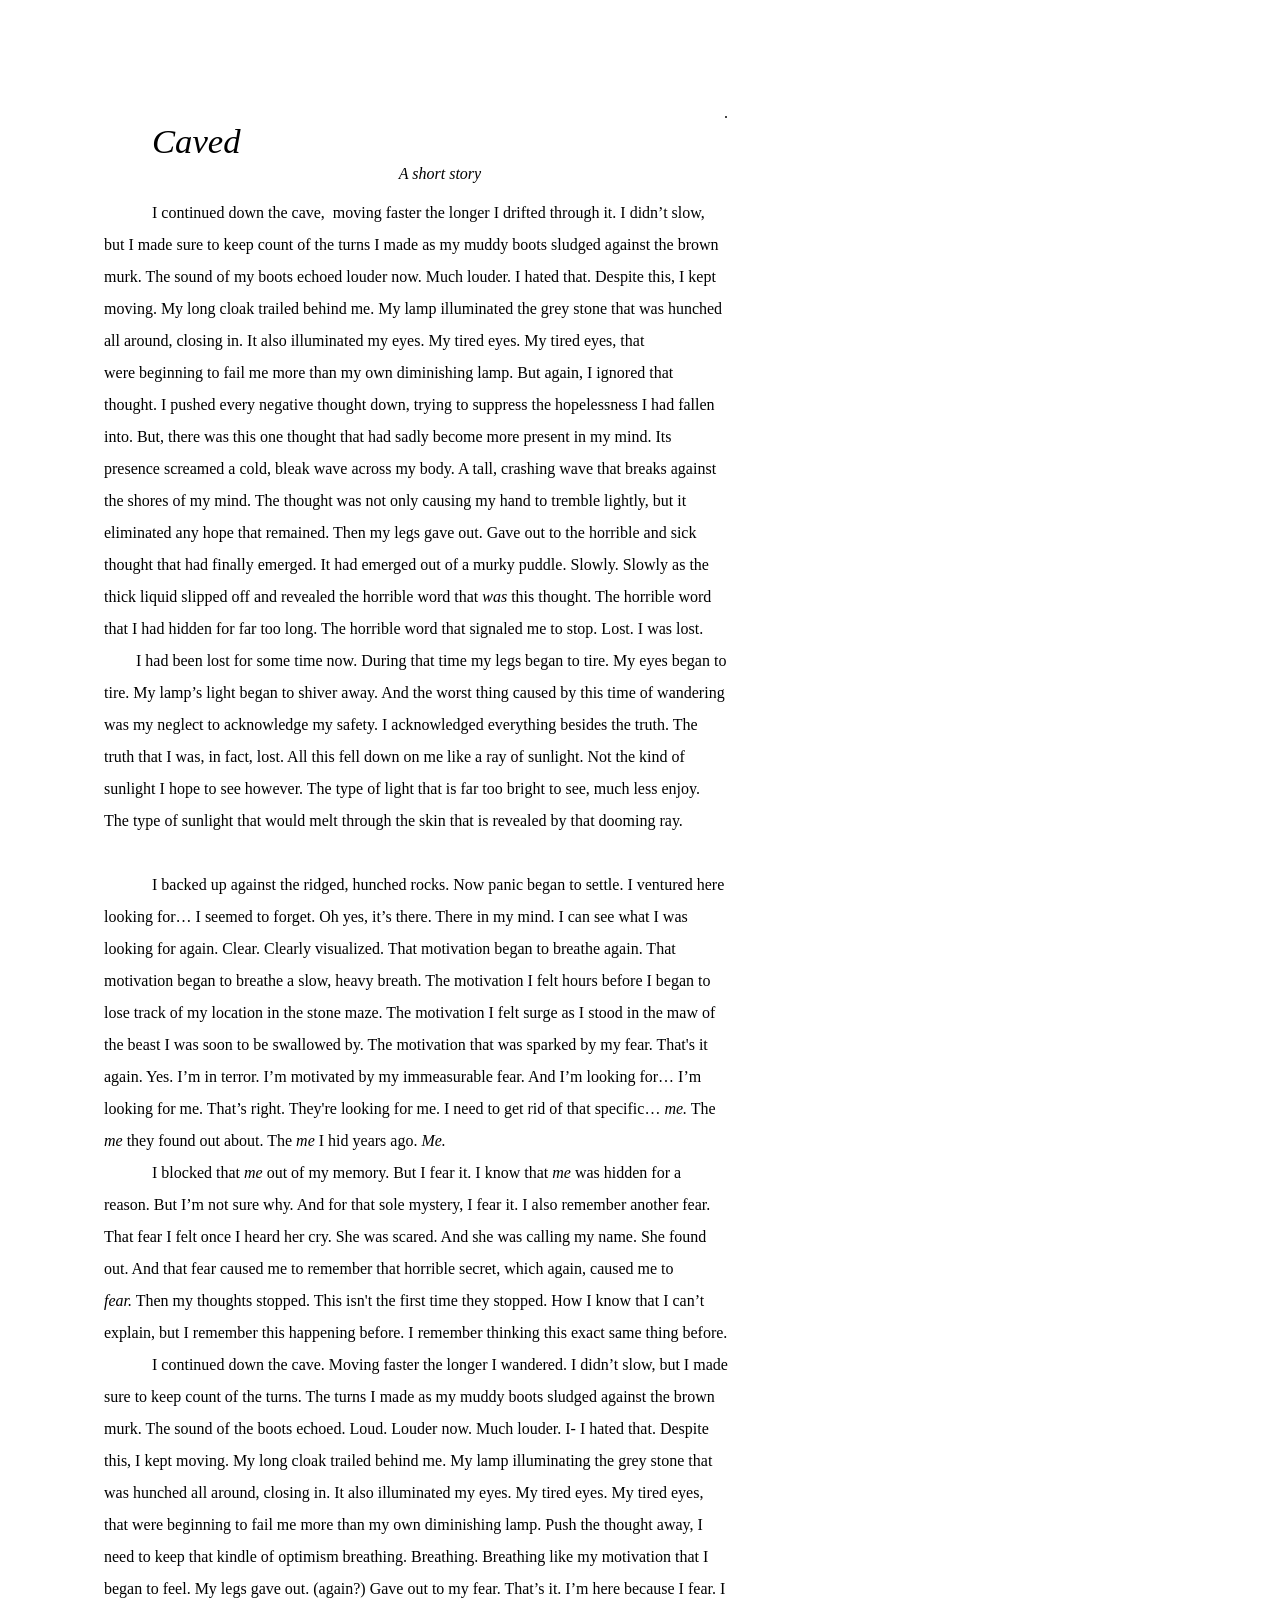
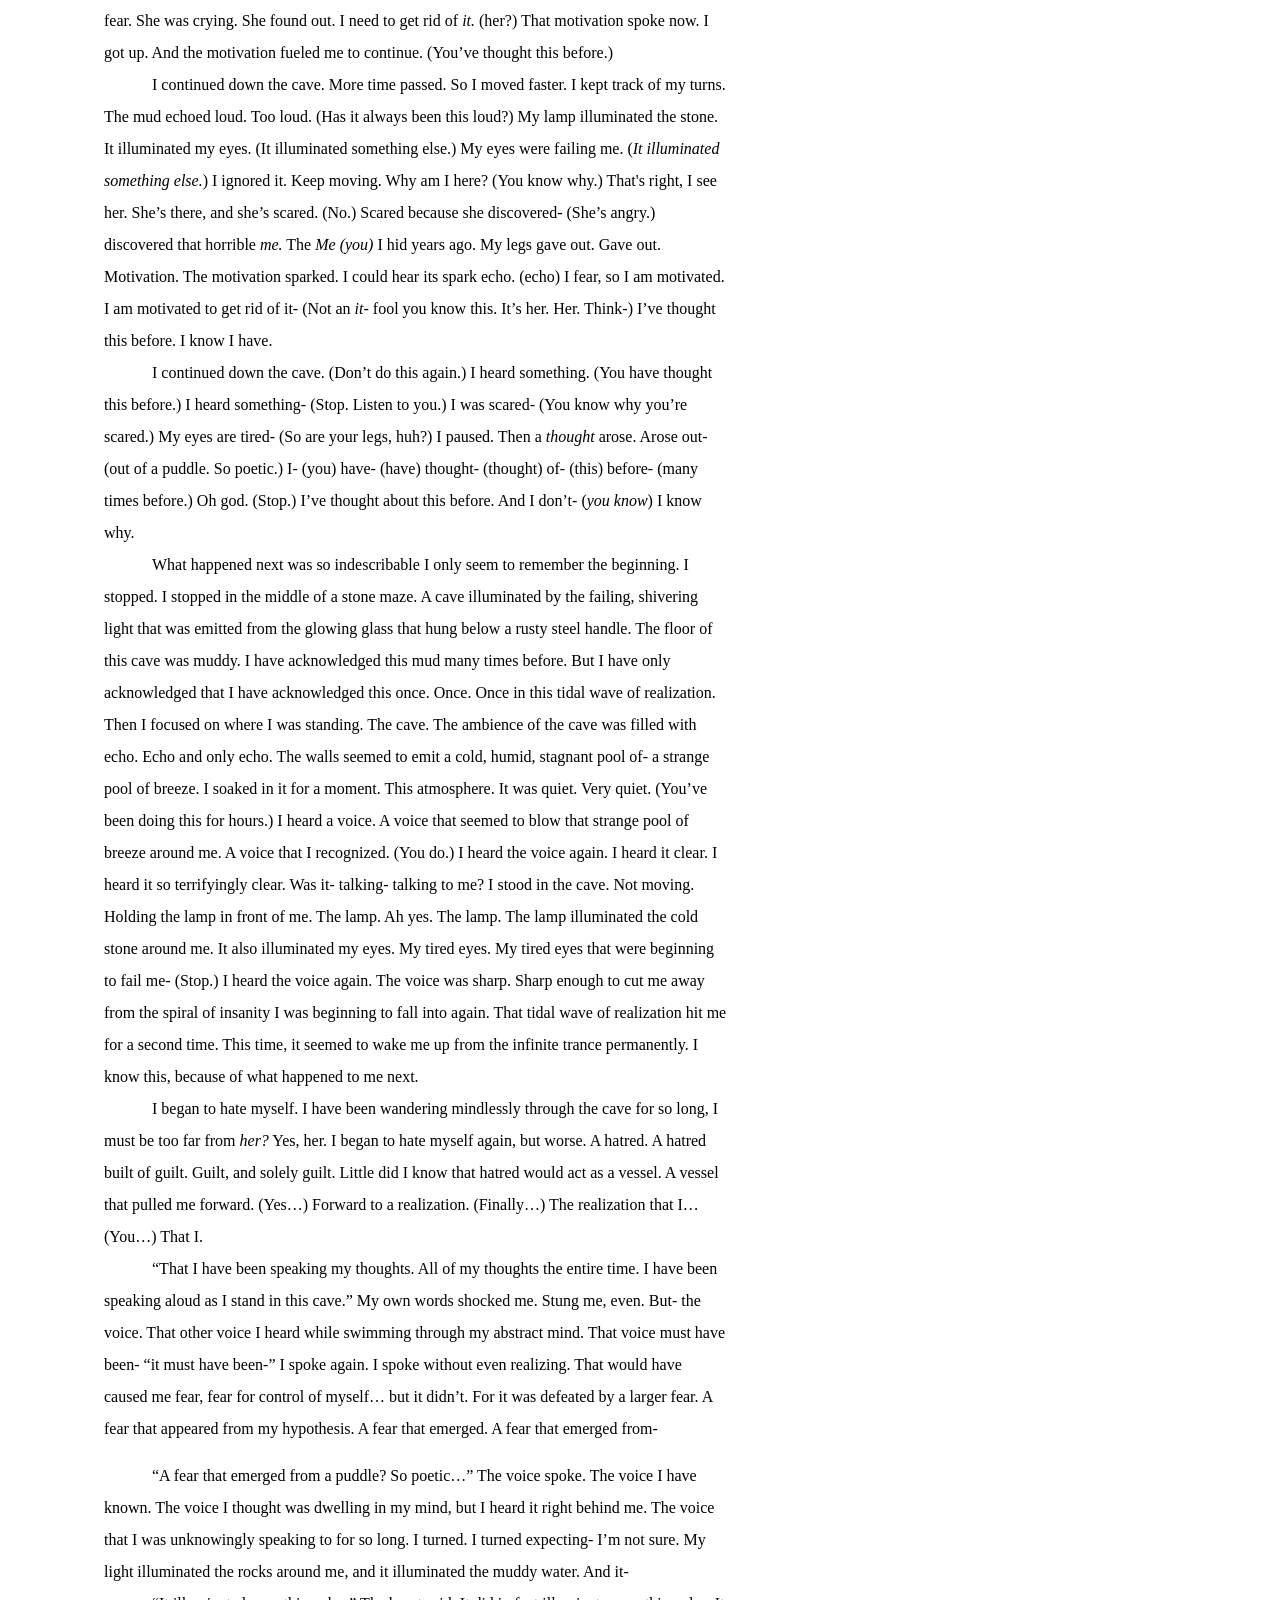
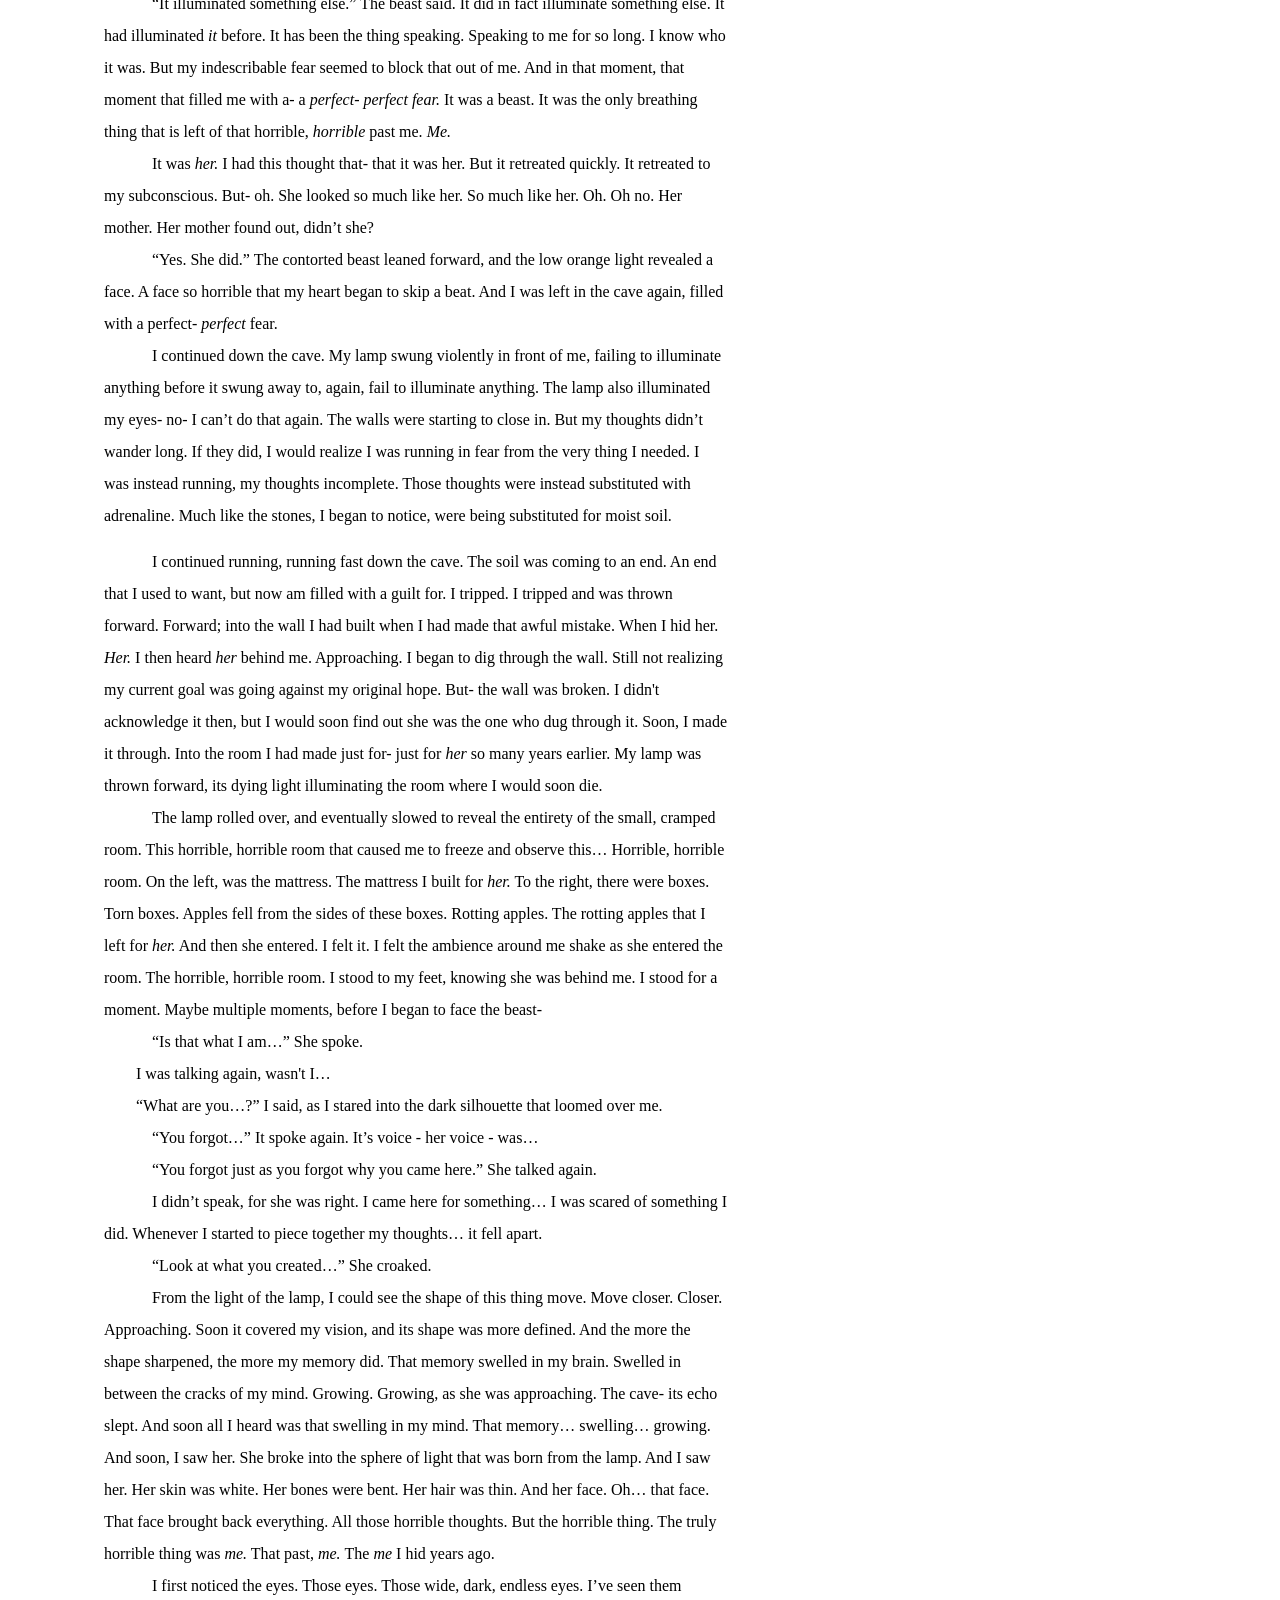
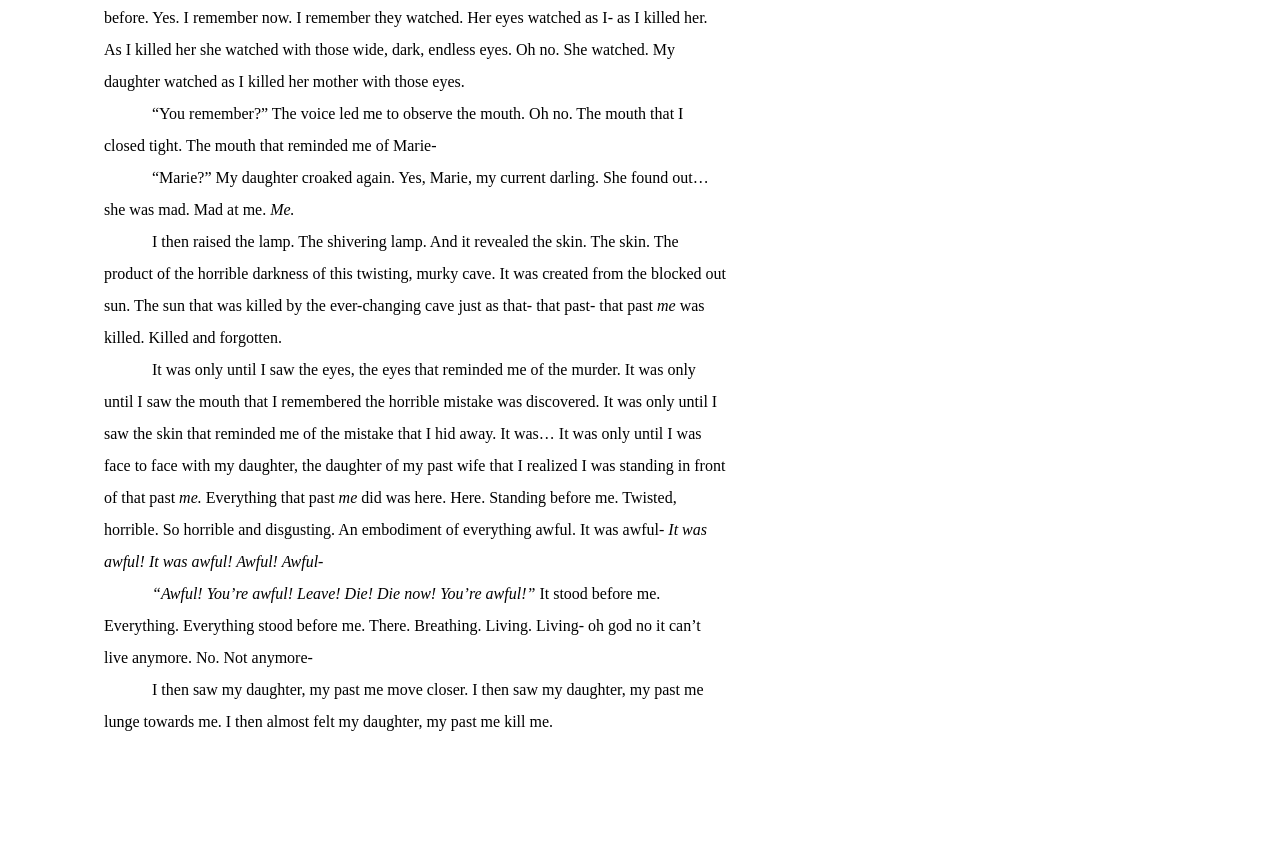
==== CavedPhilipMillheisler.html @ a1446954 "Add files via upload" ====
<html><head><meta content="text/html; charset=UTF-8" http-equiv="content-type"><style type="text/css">ol{margin:0;padding:0}table td,table th{padding:0}.c7{padding-top:0pt;text-indent:36pt;padding-bottom:3pt;line-height:1.0;page-break-after:avoid;orphans:2;widows:2;text-align:center}.c10{padding-top:0pt;text-indent:36pt;padding-bottom:0pt;line-height:1.0;orphans:2;widows:2;text-align:center}.c1{color:#000000;font-weight:400;text-decoration:none;vertical-align:baseline;font-size:12pt;font-family:"Times New Roman";font-style:normal}.c0{padding-top:0pt;text-indent:36pt;padding-bottom:0pt;line-height:2.0;orphans:2;widows:2;text-align:left}.c9{padding-top:0pt;padding-bottom:0pt;line-height:1.15;orphans:2;widows:2;text-align:right}.c3{padding-top:0pt;padding-bottom:0pt;line-height:2.0;orphans:2;widows:2;text-align:left}.c2{font-size:12pt;font-family:"Times New Roman";font-style:italic;font-weight:400}.c12{font-weight:400;font-size:26pt;font-family:"Times New Roman";font-style:italic}.c11{font-weight:400;font-size:11pt;font-family:"Arial";font-style:normal}.c5{color:#000000;text-decoration:none;vertical-align:baseline}.c4{font-size:12pt;font-weight:400;font-family:"Times New Roman"}.c8{background-color:#ffffff;max-width:468pt;padding:72pt 72pt 72pt 72pt}.c6{height:11pt}.title{padding-top:0pt;color:#000000;font-size:26pt;padding-bottom:3pt;font-family:"Arial";line-height:1.15;page-break-after:avoid;orphans:2;widows:2;text-align:left}.subtitle{padding-top:0pt;color:#666666;font-size:15pt;padding-bottom:16pt;font-family:"Arial";line-height:1.15;page-break-after:avoid;orphans:2;widows:2;text-align:left}li{color:#000000;font-size:11pt;font-family:"Arial"}p{margin:0;color:#000000;font-size:11pt;font-family:"Arial"}h1{padding-top:20pt;color:#000000;font-size:20pt;padding-bottom:6pt;font-family:"Arial";line-height:1.15;page-break-after:avoid;orphans:2;widows:2;text-align:left}h2{padding-top:18pt;color:#000000;font-size:16pt;padding-bottom:6pt;font-family:"Arial";line-height:1.15;page-break-after:avoid;orphans:2;widows:2;text-align:left}h3{padding-top:16pt;color:#434343;font-size:14pt;padding-bottom:4pt;font-family:"Arial";line-height:1.15;page-break-after:avoid;orphans:2;widows:2;text-align:left}h4{padding-top:14pt;color:#666666;font-size:12pt;padding-bottom:4pt;font-family:"Arial";line-height:1.15;page-break-after:avoid;orphans:2;widows:2;text-align:left}h5{padding-top:12pt;color:#666666;font-size:11pt;padding-bottom:4pt;font-family:"Arial";line-height:1.15;page-break-after:avoid;orphans:2;widows:2;text-align:left}h6{padding-top:12pt;color:#666666;font-size:11pt;padding-bottom:4pt;font-family:"Arial";line-height:1.15;page-break-after:avoid;font-style:italic;orphans:2;widows:2;text-align:left}</style></head><body class="c8 doc-content"><div><p class="c9"><span class="c1">.</span></p></div><p class="c7 title" id="h.mkbacl2nw9yg"><span class="c5 c12">Caved</span></p><p class="c10"><span class="c2 c5">A short story</span></p><p class="c0 c6"><span class="c1"></span></p><p class="c0"><span class="c4">I continued down the cave, &nbsp;moving faster the longer I drifted through it. I didn&rsquo;t slow, but I made sure to keep count of the turns I made as my muddy boots sludged against the brown murk. The sound of my boots echoed louder now. Much louder. I hated that. Despite this, I kept moving. My long cloak trailed behind me. My lamp illuminated the grey stone that was hunched all around, closing in. It also illuminated my eyes. My tired eyes. My tired </span><span class="c4">eyes, that were</span><span class="c4">&nbsp;beginning to fail me more than my own diminishing lamp. But again, I ignored that thought. I pushed every negative thought down, trying to suppress the hopelessness I had fallen into. But, there was this one thought that had sadly become more present in my mind. Its presence screamed a cold, bleak wave across my body. A tall, crashing wave that breaks against the shores of my mind. The thought was not only causing my hand to tremble lightly, but it eliminated any hope that remained. Then my legs gave out. Gave </span><span class="c4">out to the</span><span class="c4">&nbsp;horrible and sick thought that had finally emerged. It had emerged out of a murky puddle. Slowly. Slowly as the thick liquid slipped off and revealed the horrible word that </span><span class="c2">was</span><span class="c1">&nbsp;this thought. The horrible word that I had hidden for far too long. The horrible word that signaled me to stop. Lost. I was lost.</span></p><p class="c3"><span class="c1">&nbsp;&nbsp;&nbsp;&nbsp;&nbsp;&nbsp;&nbsp;&nbsp;I had been lost for some time now. During that time my legs began to tire. My eyes began to tire. My lamp&rsquo;s light began to shiver away. And the worst thing caused by this time of wandering was my neglect to acknowledge my safety. I acknowledged everything besides the truth. The truth that I was, in fact, lost. All this fell down on me like a ray of sunlight. Not the kind of sunlight I hope to see however. The type of light that is far too bright to see, much less enjoy. The type of sunlight that would melt through the skin that is revealed by that dooming ray.</span></p><p class="c3"><span class="c1">&nbsp;&nbsp;&nbsp;&nbsp;&nbsp;&nbsp;&nbsp;&nbsp;</span></p><p class="c0"><span class="c4">I backed up against the ridged, hunched rocks. Now panic began to settle. I ventured here looking for&hellip; I seemed to forget. Oh yes, it&rsquo;s there. There in my mind. I can see what I was looking for again. Clear. Clearly visualized. That motivation began to breathe again. That motivation began to breathe a slow, heavy breath. The motivation I felt hours before I began to lose track of my location in the stone maze. The motivation I felt surge as I stood in the maw of the beast I was soon to be swallowed by. The motivation that was sparked by my fear. That&#39;s it again. Yes. I&rsquo;m in terror. I&rsquo;m motivated by my immeasurable fear. And I&rsquo;m looking for&hellip; I&rsquo;m looking for me. That&rsquo;s right. They&#39;re looking for me. I need to get rid of that specific&hellip; </span><span class="c2">me.</span><span class="c4">&nbsp;The </span><span class="c2">me</span><span class="c4">&nbsp;they found out about. The </span><span class="c2">me</span><span class="c4">&nbsp;I hid years ago. </span><span class="c2">Me.</span></p><p class="c0"><span class="c4">I blocked </span><span class="c4">that </span><span class="c2">me </span><span class="c4">out</span><span class="c4">&nbsp;of my memory. But I fear it. I know that</span><span class="c4">&nbsp;</span><span class="c2">me </span><span class="c4">was</span><span class="c4">&nbsp;hidden for a reason. But I&rsquo;m not sure why. And for that sole mystery, I fear it. I also remember another fear. That fear I felt once I heard her cry. She was scared. And she was calling my name. She found out. And that fear caused me to remember that horrible secret, which again, caused me to </span><span class="c2">fear.</span><span class="c1">&nbsp;Then my thoughts stopped. This isn&#39;t the first time they stopped. How I know that I can&rsquo;t explain, but I remember this happening before. I remember thinking this exact same thing before.</span></p><p class="c0"><span class="c4">I continued down the cave. Moving faster the longer I wandered. I didn&rsquo;t slow, but I made sure to keep count of the turns. The turns I made as my muddy boots sludged against the brown murk. The sound of the boots echoed. Loud. Louder now. Much louder. I- I hated that. Despite this, I kept moving. My long cloak trailed behind me. My lamp illuminating the grey stone that was hunched all around, closing in. It also illuminated my eyes. My tired eyes. My tired eyes, that were beginning to fail me more than my own diminishing lamp. Push the thought away, I need to keep that kindle of optimism breathing. Breathing. Breathing like my motivation that I began to feel. My legs gave out. (again?) Gave </span><span class="c4">out to my</span><span class="c4">&nbsp;fear. That&rsquo;s it. I&rsquo;m here because I fear. I fear. She was crying. She found out. I need to get rid of </span><span class="c2">it.</span><span class="c1">&nbsp;(her?) That motivation spoke now. I got up. And the motivation fueled me to continue. (You&rsquo;ve thought this before.)</span></p><p class="c0"><span class="c4">I continued down the cave. More time passed. So I moved faster. I kept track of my turns. The mud echoed loud. Too loud. (Has it always been this loud?) My lamp illuminated the stone. It illuminated my eyes. (It illuminated something else.) My eyes were failing me. (</span><span class="c2">It illuminated something else.</span><span class="c4">) I ignored it. Keep moving. Why am I here? (You know why.) That&#39;s right, I see her. She&rsquo;s there, and she&rsquo;s scared. (No.) Scared because she discovered- (She&rsquo;s angry.) discovered that horrible </span><span class="c2">me.</span><span class="c4">&nbsp;The </span><span class="c2">Me (you)</span><span class="c4">&nbsp;I hid years ago. My legs gave out. Gave out. Motivation. The motivation sparked. I could hear its spark echo. (echo) I fear, so I am motivated. I am motivated to get rid of it- (Not an </span><span class="c2">it</span><span class="c1">- fool you know this. It&rsquo;s her. Her. Think-) I&rsquo;ve thought this before. I know I have.</span></p><p class="c0"><span class="c4">I continued down the cave. (Don&rsquo;t do this again.) I heard something. (You have thought this before.) I heard something- (Stop. Listen to you.) I was scared- (You know why you&rsquo;re scared.) My eyes are tired- (So are your legs, huh?) I paused. Then a </span><span class="c2">thought</span><span class="c4">&nbsp;arose. Arose out- (out of a puddle. So poetic.) I- (you) have- (have) thought- (thought) of- (this) before- (many times before.) Oh god. (Stop.) I&rsquo;ve thought about this before. And I don&rsquo;t- (</span><span class="c2">you know</span><span class="c1">) I know why.</span></p><p class="c0"><span class="c1">What happened next was so indescribable I only seem to remember the beginning. I stopped. I stopped in the middle of a stone maze. A cave illuminated by the failing, shivering light that was emitted from the glowing glass that hung below a rusty steel handle. The floor of this cave was muddy. I have acknowledged this mud many times before. But I have only acknowledged that I have acknowledged this once. Once. Once in this tidal wave of realization. Then I focused on where I was standing. The cave. The ambience of the cave was filled with echo. Echo and only echo. The walls seemed to emit a cold, humid, stagnant pool of- a strange pool of breeze. I soaked in it for a moment. This atmosphere. It was quiet. Very quiet. (You&rsquo;ve been doing this for hours.) I heard a voice. A voice that seemed to blow that strange pool of breeze around me. A voice that I recognized. (You do.) I heard the voice again. I heard it clear. I heard it so terrifyingly clear. Was it- talking- talking to me? I stood in the cave. Not moving. Holding the lamp in front of me. The lamp. Ah yes. The lamp. The lamp illuminated the cold stone around me. It also illuminated my eyes. My tired eyes. My tired eyes that were beginning to fail me- (Stop.) I heard the voice again. The voice was sharp. Sharp enough to cut me away from the spiral of insanity I was beginning to fall into again. That tidal wave of realization hit me for a second time. This time, it seemed to wake me up from the infinite trance permanently. I know this, because of what happened to me next.</span></p><p class="c0"><span class="c4">I began to hate myself. I have been wandering mindlessly through the cave for so long, I must be too far from </span><span class="c2">her?</span><span class="c1">&nbsp;Yes, her. I began to hate myself again, but worse. A hatred. A hatred built of guilt. Guilt, and solely guilt. Little did I know that hatred would act as a vessel. A vessel that pulled me forward. (Yes&hellip;) Forward to a realization. (Finally&hellip;) The realization that I&hellip; (You&hellip;) That I.</span></p><p class="c0"><span class="c1">&ldquo;That I have been speaking my thoughts. All of my thoughts the entire time. I have been speaking aloud as I stand in this cave.&rdquo; My own words shocked me. Stung me, even. But- the voice. That other voice I heard while swimming through my abstract mind. That voice must have been- &ldquo;it must have been-&rdquo; I spoke again. I spoke without even realizing. That would have caused me fear, fear for control of myself&hellip; but it didn&rsquo;t. For it was defeated by a larger fear. A fear that appeared from my hypothesis. A fear that emerged. A fear that emerged from-</span></p><p class="c0 c6"><span class="c1"></span></p><p class="c0"><span class="c1">&ldquo;A fear that emerged from a puddle? So poetic&hellip;&rdquo; The voice spoke. The voice I have known. The voice I thought was dwelling in my mind, but I heard it right behind me. The voice that I was unknowingly speaking to for so long. I turned. I turned expecting- I&rsquo;m not sure. My light illuminated the rocks around me, and it illuminated the muddy water. And it-</span></p><p class="c0"><span class="c4">&ldquo;It illuminated something else.&rdquo; The beast said. It did in fact illuminate something else. It had illuminated </span><span class="c2">it</span><span class="c4">&nbsp;before. It has been the thing speaking. Speaking to me for so long. I know who it was. But my indescribable fear seemed to block that out of me. And in that moment, that moment that filled me with a- a </span><span class="c2">perfect-</span><span class="c4">&nbsp;</span><span class="c2">perfect fear.</span><span class="c4">&nbsp;It was a beast. It was the only breathing thing that is left of that horrible, </span><span class="c2">horrible</span><span class="c4">&nbsp;past me. </span><span class="c2">Me.</span><span class="c1">&nbsp;</span></p><p class="c0"><span class="c4">It was </span><span class="c2">her.</span><span class="c1">&nbsp;I had this thought that- that it was her. But it retreated quickly. It retreated to my subconscious. But- oh. She looked so much like her. So much like her. Oh. Oh no. Her mother. Her mother found out, didn&rsquo;t she?</span></p><p class="c0"><span class="c4">&ldquo;Yes. She did.&rdquo; The contorted beast leaned forward, and the low orange light revealed a face. A face so horrible that my heart began to skip a beat. And I was left in the cave again, filled with a perfect- </span><span class="c2">perfect</span><span class="c1">&nbsp;fear.</span></p><p class="c0"><span class="c1">I continued down the cave. My lamp swung violently in front of me, failing to illuminate anything before it swung away to, again, fail to illuminate anything. The lamp also illuminated my eyes- no- I can&rsquo;t do that again. The walls were starting to close in. But my thoughts didn&rsquo;t wander long. If they did, I would realize I was running in fear from the very thing I needed. I was instead running, my thoughts incomplete. Those thoughts were instead substituted with adrenaline. Much like the stones, I began to notice, were being substituted for moist soil.</span></p><p class="c0 c6"><span class="c1"></span></p><p class="c0"><span class="c4">I continued running, running fast down the cave. The soil was coming to an end. An end that I used to want, but now am filled with a guilt for. I tripped. I tripped and was thrown forward. Forward; into the wall I had built when I had made that awful mistake. When I hid her. </span><span class="c2">Her.</span><span class="c4">&nbsp;I then heard </span><span class="c2">her</span><span class="c4">&nbsp;behind me. Approaching. I began to dig through the wall. Still not realizing my current goal was going against my original hope. But- the wall was broken. I didn&#39;t acknowledge it then, but I would soon find out she was the one who dug through it. Soon, I made it through. Into the room I had made just for- just for </span><span class="c2">her </span><span class="c1">so many years earlier. My lamp was thrown forward, its dying light illuminating the room where I would soon die.</span></p><p class="c0"><span class="c4">The lamp rolled over, and eventually slowed to reveal the entirety of the small, cramped room. This horrible, horrible room that caused me to freeze and observe this&hellip; Horrible, horrible room. On the left, was the mattress. The mattress I built for </span><span class="c2">her.</span><span class="c4">&nbsp;To the right, there were boxes. Torn boxes. Apples fell from the sides of these boxes. Rotting apples. The rotting apples that I left for </span><span class="c2">her.</span><span class="c1">&nbsp;And then she entered. I felt it. I felt the ambience around me shake as she entered the room. The horrible, horrible room. I stood to my feet, knowing she was behind me. I stood for a moment. Maybe multiple moments, before I began to face the beast-</span></p><p class="c0"><span class="c1">&ldquo;Is that what I am&hellip;&rdquo; She spoke.</span></p><p class="c3"><span class="c1">&nbsp;&nbsp;&nbsp;&nbsp;&nbsp;&nbsp;&nbsp;&nbsp;I was talking again, wasn&#39;t I&hellip;</span></p><p class="c3"><span class="c1">&nbsp;&nbsp;&nbsp;&nbsp;&nbsp;&nbsp;&nbsp;&nbsp;&ldquo;What are you&hellip;?&rdquo; I said, as I stared into the dark silhouette that loomed over me.</span></p><p class="c0"><span class="c1">&ldquo;You forgot&hellip;&rdquo; It spoke again. It&rsquo;s voice - her voice - was&hellip;</span></p><p class="c0"><span class="c1">&ldquo;You forgot just as you forgot why you came here.&rdquo; She talked again.</span></p><p class="c0"><span class="c1">I didn&rsquo;t speak, for she was right. I came here for something&hellip; I was scared of something I did. Whenever I started to piece together my thoughts&hellip; it fell apart.</span></p><p class="c0"><span class="c1">&ldquo;Look at what you created&hellip;&rdquo; She croaked.</span></p><p class="c0"><span class="c4">From the light of the lamp, I could see the shape of this thing move. Move closer. Closer. Approaching. Soon it covered my vision, and its shape was more defined. And the more the shape sharpened, the more my memory did. That memory swelled in my brain. Swelled in between the cracks of my mind. Growing. Growing, as she was approaching. The cave- its echo slept. And soon all I heard was that swelling in my mind. That memory&hellip; swelling&hellip; growing. And soon, I saw her. She broke into the sphere of light that was born from the lamp. And I saw her. Her skin was white. Her bones were bent. Her hair was thin. And her face. Oh&hellip; that face. That face brought back everything. All those horrible thoughts. But the horrible thing. The truly horrible thing was </span><span class="c2">me.</span><span class="c4">&nbsp;That past, </span><span class="c2">me. </span><span class="c4">The </span><span class="c2">me</span><span class="c1">&nbsp;I hid years ago.</span></p><p class="c0"><span class="c1">I first noticed the eyes. Those eyes. Those wide, dark, endless eyes. I&rsquo;ve seen them before. Yes. I remember now. I remember they watched. Her eyes watched as I- as I killed her. As I killed her she watched with those wide, dark, endless eyes. Oh no. She watched. My daughter watched as I killed her mother with those eyes.</span></p><p class="c0"><span class="c1">&ldquo;You remember?&rdquo; The voice led me to observe the mouth. Oh no. The mouth that I closed tight. The mouth that reminded me of Marie-</span></p><p class="c0"><span class="c4">&ldquo;Marie?&rdquo; My daughter croaked again. Yes, Marie, my current darling. She found out&hellip; she was mad. Mad at me. </span><span class="c2">Me.</span><span class="c1">&nbsp;</span></p><p class="c0"><span class="c4">I then raised the lamp. The shivering lamp. And it revealed the skin. The skin. The product of the horrible darkness of this twisting, murky cave. It was created from the blocked out sun. The sun that was killed by the ever-changing cave just as that- that past- that past </span><span class="c2">me</span><span class="c1">&nbsp;was killed. Killed and forgotten.</span></p><p class="c0"><span class="c4">It was only until I saw the eyes, the eyes that reminded me of the murder. It was only until I saw the mouth that I remembered the horrible mistake was discovered. It was only until I saw the skin that reminded me of the mistake that I hid away. It was&hellip; It was only until I was face to face with my daughter, the daughter of my past wife that I realized I was standing in front of that past </span><span class="c2">me.</span><span class="c4">&nbsp;Everything that past </span><span class="c2">me</span><span class="c4">&nbsp;did was here. Here. Standing before me. Twisted, horrible. So horrible and disgusting. An embodiment of everything awful. It was awful- </span><span class="c2 c5">It was awful! It was awful! Awful! Awful-</span></p><p class="c0"><span class="c2">&ldquo;Awful! You&rsquo;re awful! Leave! Die! Die now! You&rsquo;re awful!&rdquo;</span><span class="c1">&nbsp;It stood before me. Everything. Everything stood before me. There. Breathing. Living. Living- oh god no it can&rsquo;t live anymore. No. Not anymore-</span></p><p class="c0"><span class="c4">I then saw my daughter, my past me move closer. I then saw my daughter, my past </span><span class="c4">me lunge</span><span class="c4">&nbsp;towards me. I then almost felt my daughter, my past </span><span class="c4">me kill</span><span class="c4">&nbsp;me.</span></p></body></html>
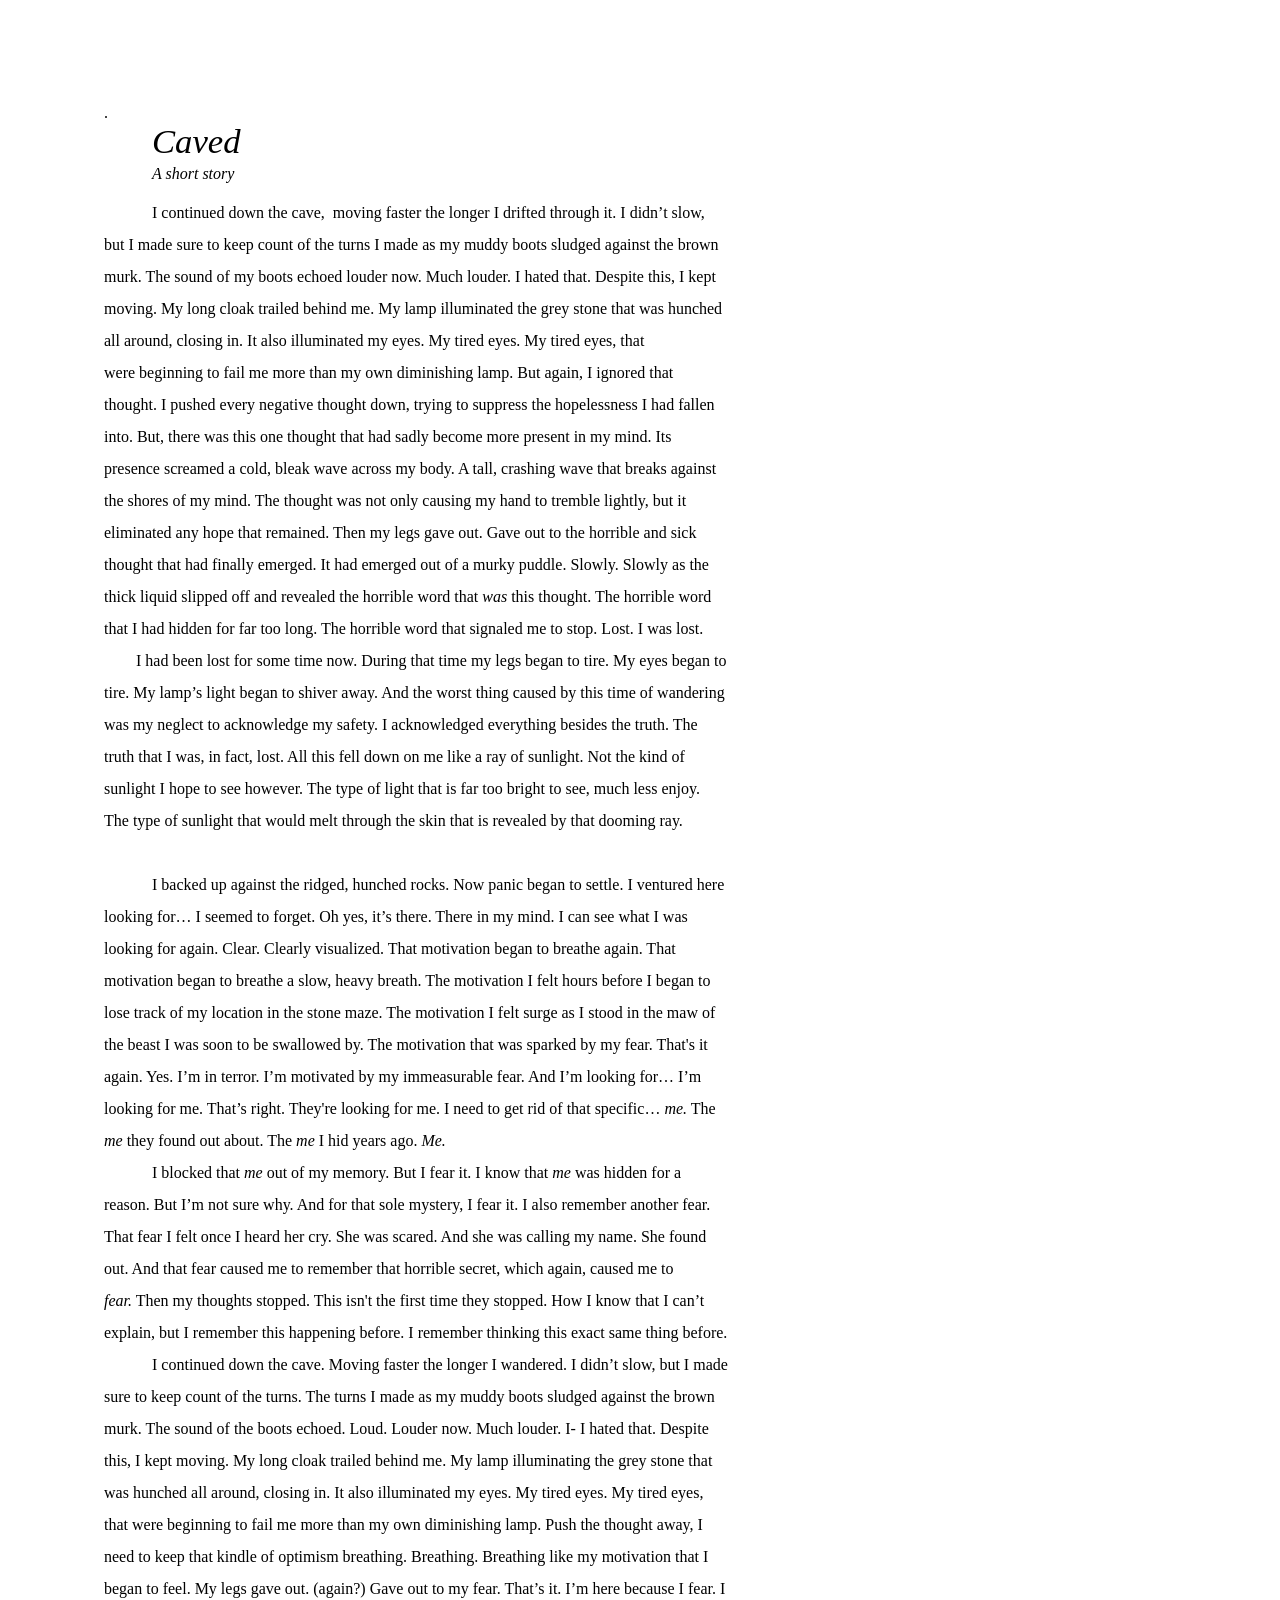
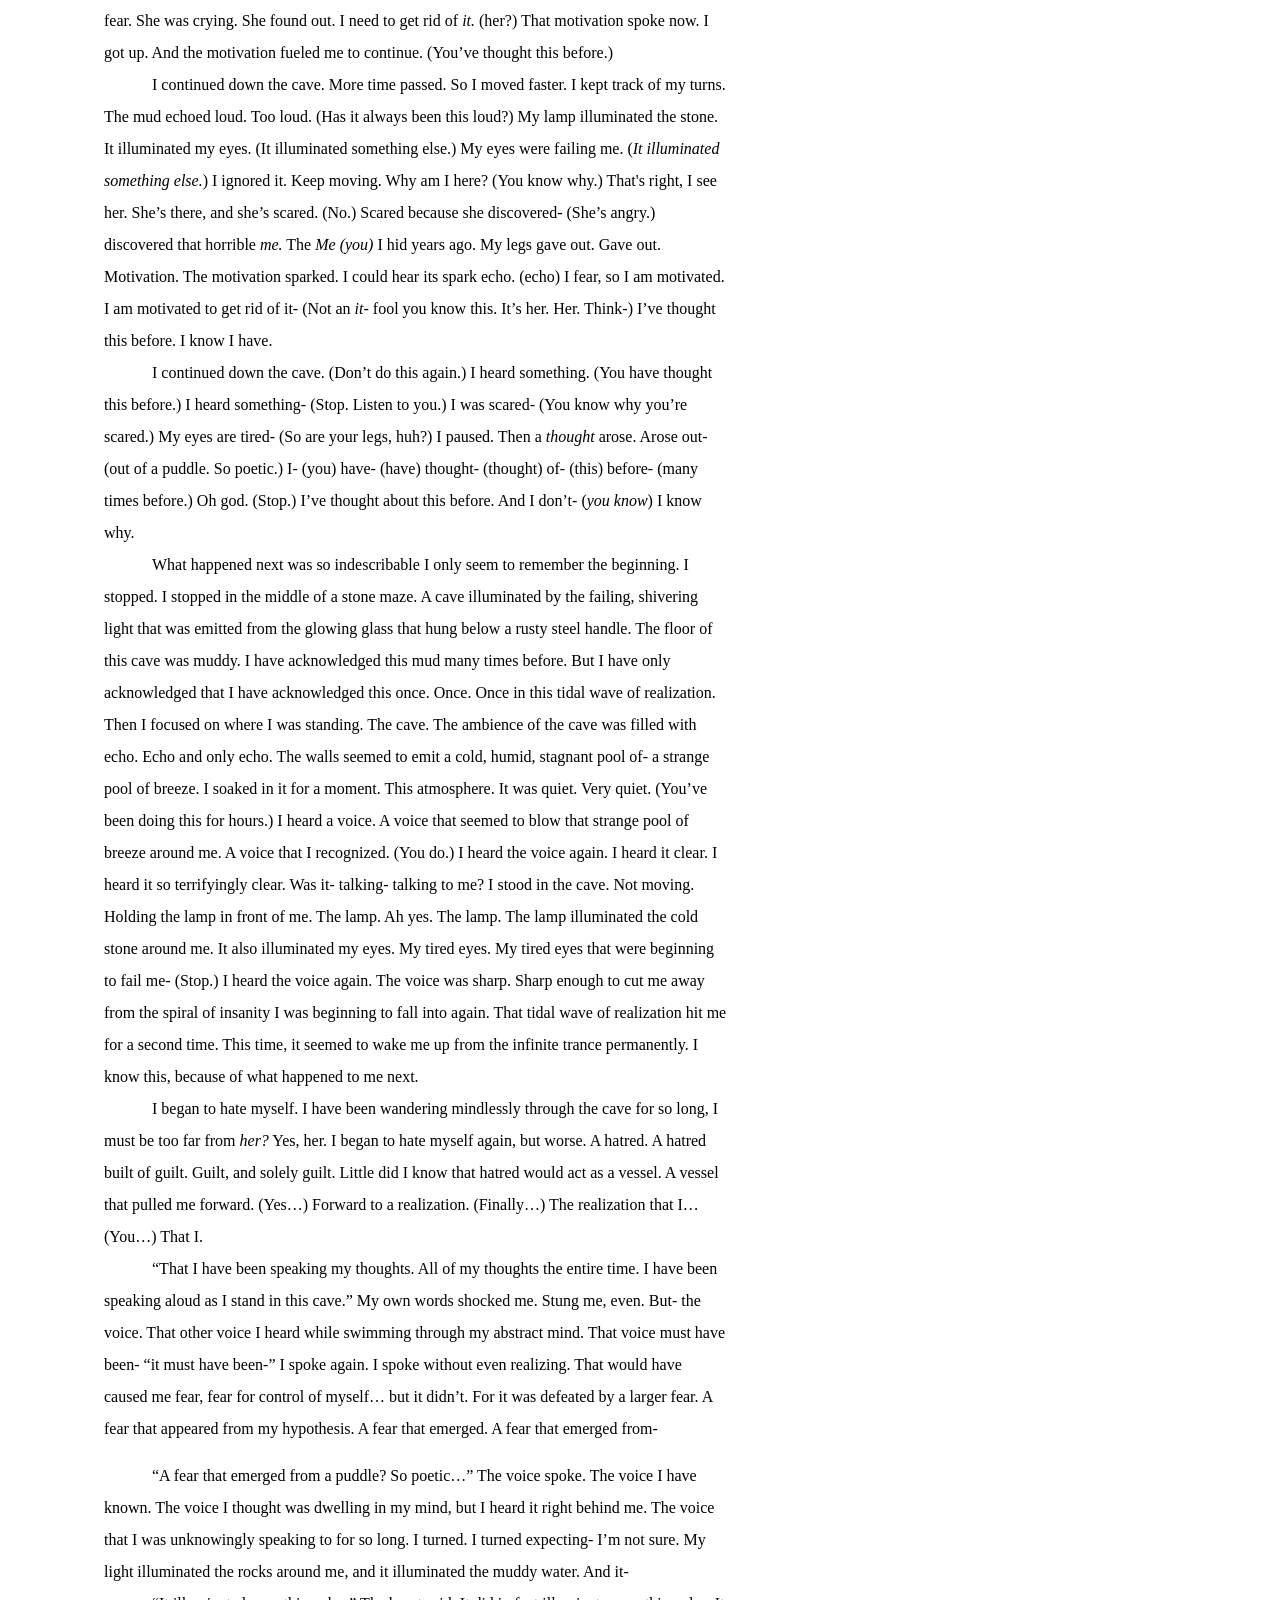
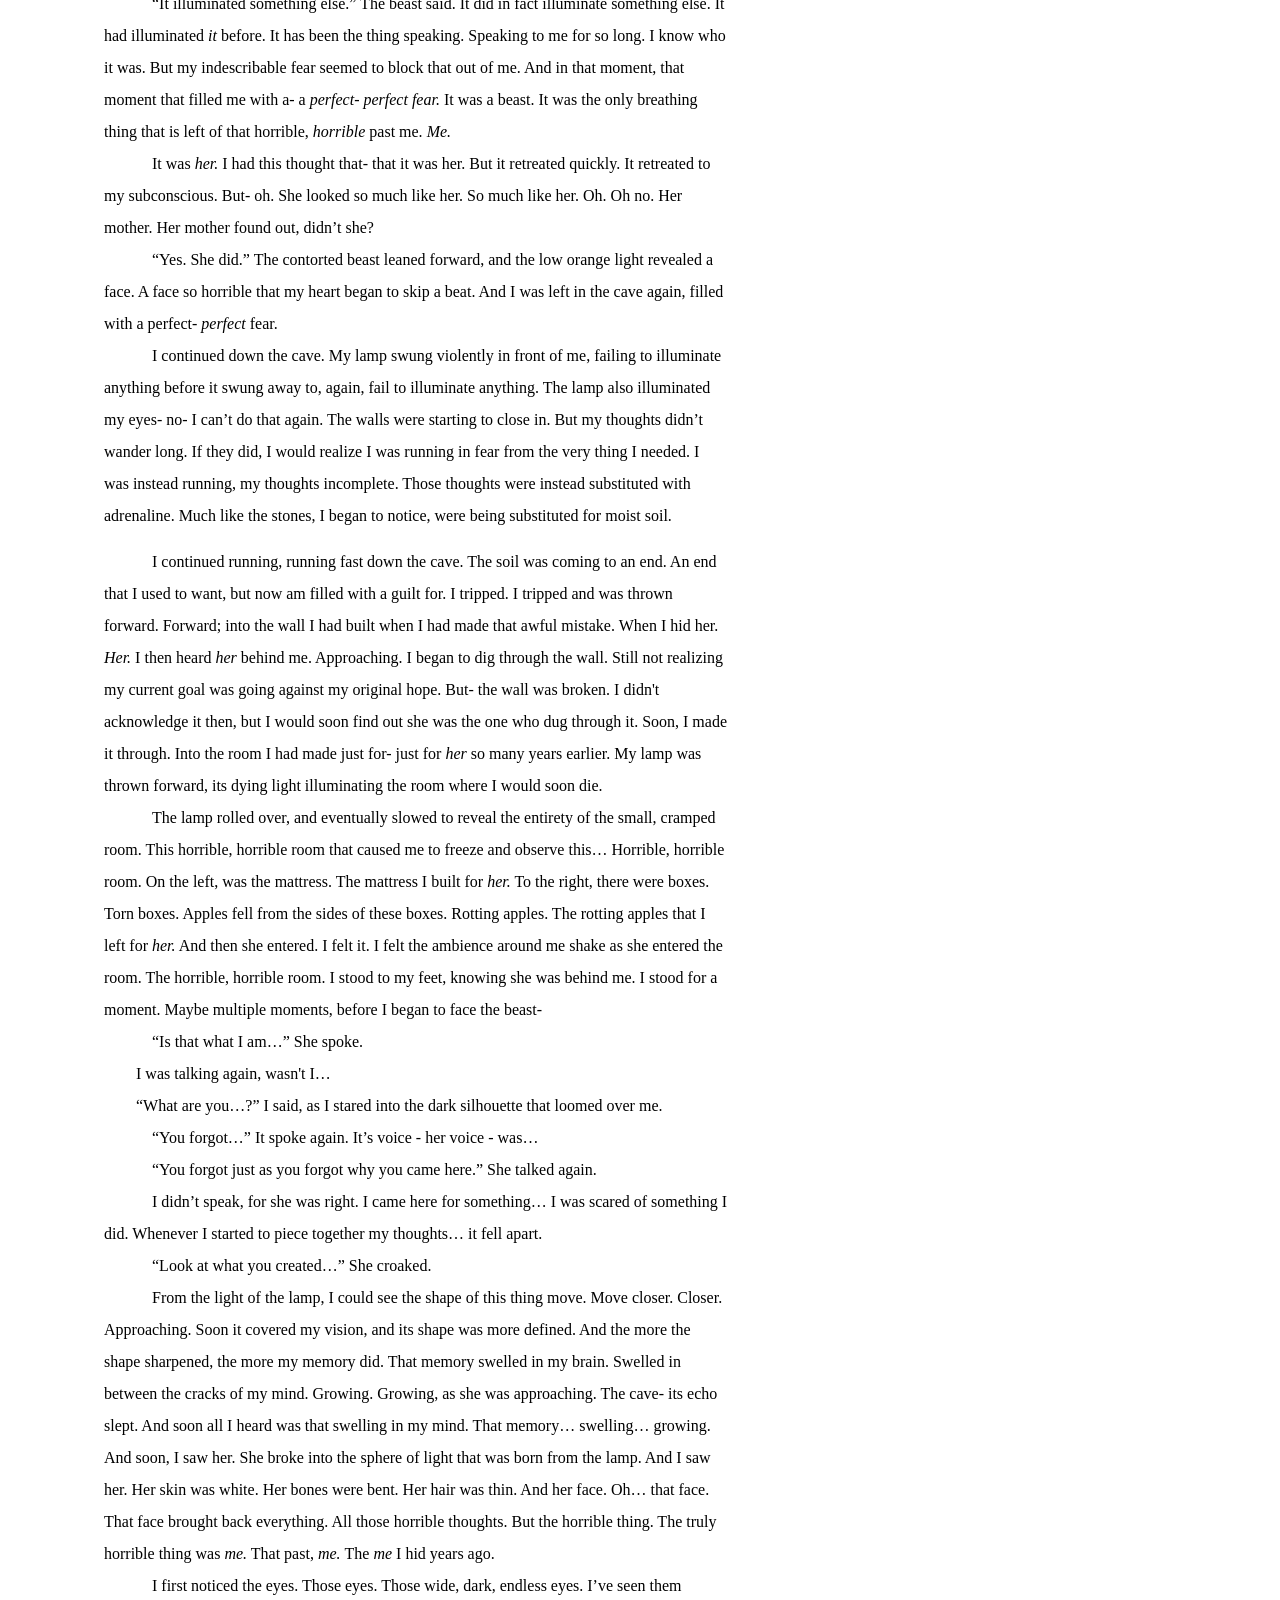
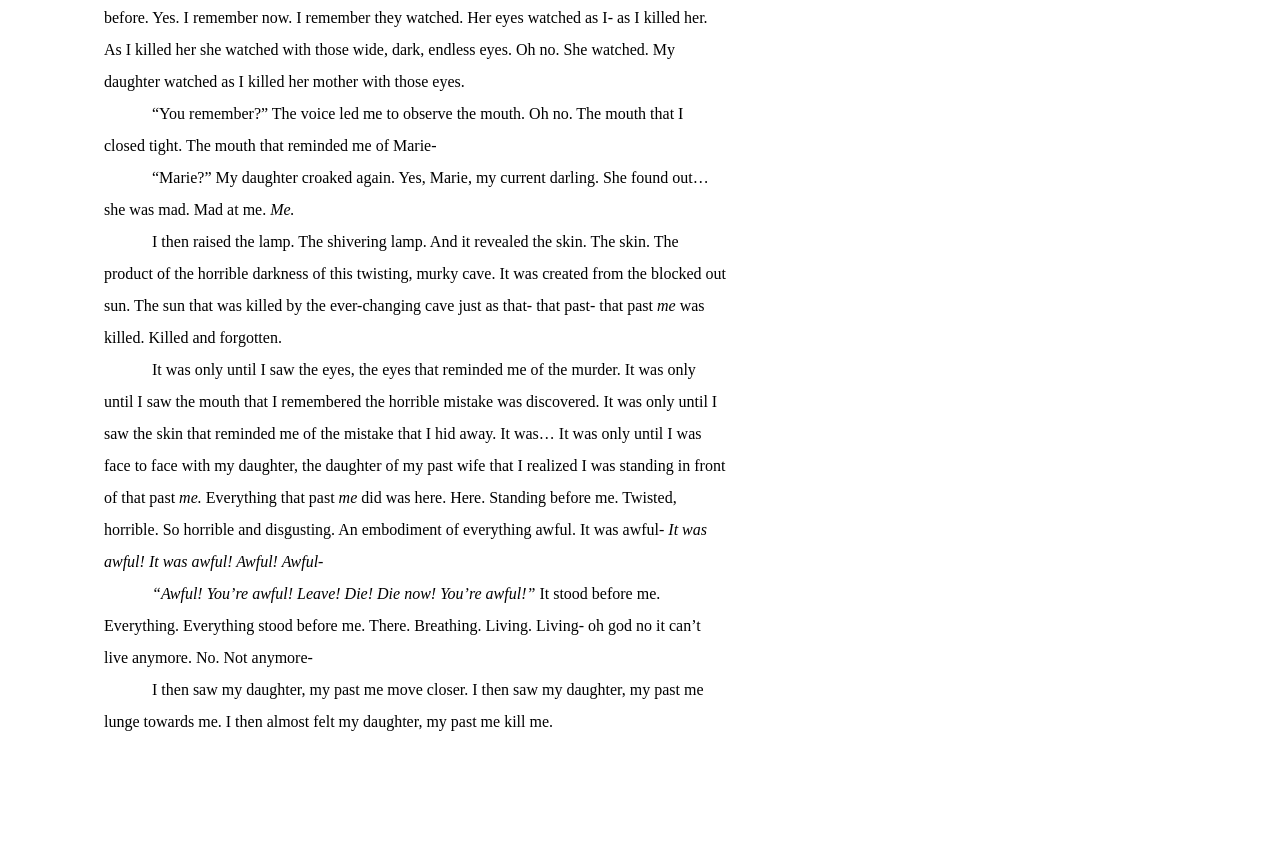
==== commit 4b7e21b9: "site clean up" ====
--- a/CavedPhilipMillheisler.html
+++ b/CavedPhilipMillheisler.html
@@ -1 +1 @@
-<html><head><meta content="text/html; charset=UTF-8" http-equiv="content-type"><style type="text/css">ol{margin:0;padding:0}table td,table th{padding:0}.c7{padding-top:0pt;text-indent:36pt;padding-bottom:3pt;line-height:1.0;page-break-after:avoid;orphans:2;widows:2;text-align:center}.c10{padding-top:0pt;text-indent:36pt;padding-bottom:0pt;line-height:1.0;orphans:2;widows:2;text-align:center}.c1{color:#000000;font-weight:400;text-decoration:none;vertical-align:baseline;font-size:12pt;font-family:"Times New Roman";font-style:normal}.c0{padding-top:0pt;text-indent:36pt;padding-bottom:0pt;line-height:2.0;orphans:2;widows:2;text-align:left}.c9{padding-top:0pt;padding-bottom:0pt;line-height:1.15;orphans:2;widows:2;text-align:right}.c3{padding-top:0pt;padding-bottom:0pt;line-height:2.0;orphans:2;widows:2;text-align:left}.c2{font-size:12pt;font-family:"Times New Roman";font-style:italic;font-weight:400}.c12{font-weight:400;font-size:26pt;font-family:"Times New Roman";font-style:italic}.c11{font-weight:400;font-size:11pt;font-family:"Arial";font-style:normal}.c5{color:#000000;text-decoration:none;vertical-align:baseline}.c4{font-size:12pt;font-weight:400;font-family:"Times New Roman"}.c8{background-color:#ffffff;max-width:468pt;padding:72pt 72pt 72pt 72pt}.c6{height:11pt}.title{padding-top:0pt;color:#000000;font-size:26pt;padding-bottom:3pt;font-family:"Arial";line-height:1.15;page-break-after:avoid;orphans:2;widows:2;text-align:left}.subtitle{padding-top:0pt;color:#666666;font-size:15pt;padding-bottom:16pt;font-family:"Arial";line-height:1.15;page-break-after:avoid;orphans:2;widows:2;text-align:left}li{color:#000000;font-size:11pt;font-family:"Arial"}p{margin:0;color:#000000;font-size:11pt;font-family:"Arial"}h1{padding-top:20pt;color:#000000;font-size:20pt;padding-bottom:6pt;font-family:"Arial";line-height:1.15;page-break-after:avoid;orphans:2;widows:2;text-align:left}h2{padding-top:18pt;color:#000000;font-size:16pt;padding-bottom:6pt;font-family:"Arial";line-height:1.15;page-break-after:avoid;orphans:2;widows:2;text-align:left}h3{padding-top:16pt;color:#434343;font-size:14pt;padding-bottom:4pt;font-family:"Arial";line-height:1.15;page-break-after:avoid;orphans:2;widows:2;text-align:left}h4{padding-top:14pt;color:#666666;font-size:12pt;padding-bottom:4pt;font-family:"Arial";line-height:1.15;page-break-after:avoid;orphans:2;widows:2;text-align:left}h5{padding-top:12pt;color:#666666;font-size:11pt;padding-bottom:4pt;font-family:"Arial";line-height:1.15;page-break-after:avoid;orphans:2;widows:2;text-align:left}h6{padding-top:12pt;color:#666666;font-size:11pt;padding-bottom:4pt;font-family:"Arial";line-height:1.15;page-break-after:avoid;font-style:italic;orphans:2;widows:2;text-align:left}</style></head><body class="c8 doc-content"><div><p class="c9"><span class="c1">.</span></p></div><p class="c7 title" id="h.mkbacl2nw9yg"><span class="c5 c12">Caved</span></p><p class="c10"><span class="c2 c5">A short story</span></p><p class="c0 c6"><span class="c1"></span></p><p class="c0"><span class="c4">I continued down the cave, &nbsp;moving faster the longer I drifted through it. I didn&rsquo;t slow, but I made sure to keep count of the turns I made as my muddy boots sludged against the brown murk. The sound of my boots echoed louder now. Much louder. I hated that. Despite this, I kept moving. My long cloak trailed behind me. My lamp illuminated the grey stone that was hunched all around, closing in. It also illuminated my eyes. My tired eyes. My tired </span><span class="c4">eyes, that were</span><span class="c4">&nbsp;beginning to fail me more than my own diminishing lamp. But again, I ignored that thought. I pushed every negative thought down, trying to suppress the hopelessness I had fallen into. But, there was this one thought that had sadly become more present in my mind. Its presence screamed a cold, bleak wave across my body. A tall, crashing wave that breaks against the shores of my mind. The thought was not only causing my hand to tremble lightly, but it eliminated any hope that remained. Then my legs gave out. Gave </span><span class="c4">out to the</span><span class="c4">&nbsp;horrible and sick thought that had finally emerged. It had emerged out of a murky puddle. Slowly. Slowly as the thick liquid slipped off and revealed the horrible word that </span><span class="c2">was</span><span class="c1">&nbsp;this thought. The horrible word that I had hidden for far too long. The horrible word that signaled me to stop. Lost. I was lost.</span></p><p class="c3"><span class="c1">&nbsp;&nbsp;&nbsp;&nbsp;&nbsp;&nbsp;&nbsp;&nbsp;I had been lost for some time now. During that time my legs began to tire. My eyes began to tire. My lamp&rsquo;s light began to shiver away. And the worst thing caused by this time of wandering was my neglect to acknowledge my safety. I acknowledged everything besides the truth. The truth that I was, in fact, lost. All this fell down on me like a ray of sunlight. Not the kind of sunlight I hope to see however. The type of light that is far too bright to see, much less enjoy. The type of sunlight that would melt through the skin that is revealed by that dooming ray.</span></p><p class="c3"><span class="c1">&nbsp;&nbsp;&nbsp;&nbsp;&nbsp;&nbsp;&nbsp;&nbsp;</span></p><p class="c0"><span class="c4">I backed up against the ridged, hunched rocks. Now panic began to settle. I ventured here looking for&hellip; I seemed to forget. Oh yes, it&rsquo;s there. There in my mind. I can see what I was looking for again. Clear. Clearly visualized. That motivation began to breathe again. That motivation began to breathe a slow, heavy breath. The motivation I felt hours before I began to lose track of my location in the stone maze. The motivation I felt surge as I stood in the maw of the beast I was soon to be swallowed by. The motivation that was sparked by my fear. That&#39;s it again. Yes. I&rsquo;m in terror. I&rsquo;m motivated by my immeasurable fear. And I&rsquo;m looking for&hellip; I&rsquo;m looking for me. That&rsquo;s right. They&#39;re looking for me. I need to get rid of that specific&hellip; </span><span class="c2">me.</span><span class="c4">&nbsp;The </span><span class="c2">me</span><span class="c4">&nbsp;they found out about. The </span><span class="c2">me</span><span class="c4">&nbsp;I hid years ago. </span><span class="c2">Me.</span></p><p class="c0"><span class="c4">I blocked </span><span class="c4">that </span><span class="c2">me </span><span class="c4">out</span><span class="c4">&nbsp;of my memory. But I fear it. I know that</span><span class="c4">&nbsp;</span><span class="c2">me </span><span class="c4">was</span><span class="c4">&nbsp;hidden for a reason. But I&rsquo;m not sure why. And for that sole mystery, I fear it. I also remember another fear. That fear I felt once I heard her cry. She was scared. And she was calling my name. She found out. And that fear caused me to remember that horrible secret, which again, caused me to </span><span class="c2">fear.</span><span class="c1">&nbsp;Then my thoughts stopped. This isn&#39;t the first time they stopped. How I know that I can&rsquo;t explain, but I remember this happening before. I remember thinking this exact same thing before.</span></p><p class="c0"><span class="c4">I continued down the cave. Moving faster the longer I wandered. I didn&rsquo;t slow, but I made sure to keep count of the turns. The turns I made as my muddy boots sludged against the brown murk. The sound of the boots echoed. Loud. Louder now. Much louder. I- I hated that. Despite this, I kept moving. My long cloak trailed behind me. My lamp illuminating the grey stone that was hunched all around, closing in. It also illuminated my eyes. My tired eyes. My tired eyes, that were beginning to fail me more than my own diminishing lamp. Push the thought away, I need to keep that kindle of optimism breathing. Breathing. Breathing like my motivation that I began to feel. My legs gave out. (again?) Gave </span><span class="c4">out to my</span><span class="c4">&nbsp;fear. That&rsquo;s it. I&rsquo;m here because I fear. I fear. She was crying. She found out. I need to get rid of </span><span class="c2">it.</span><span class="c1">&nbsp;(her?) That motivation spoke now. I got up. And the motivation fueled me to continue. (You&rsquo;ve thought this before.)</span></p><p class="c0"><span class="c4">I continued down the cave. More time passed. So I moved faster. I kept track of my turns. The mud echoed loud. Too loud. (Has it always been this loud?) My lamp illuminated the stone. It illuminated my eyes. (It illuminated something else.) My eyes were failing me. (</span><span class="c2">It illuminated something else.</span><span class="c4">) I ignored it. Keep moving. Why am I here? (You know why.) That&#39;s right, I see her. She&rsquo;s there, and she&rsquo;s scared. (No.) Scared because she discovered- (She&rsquo;s angry.) discovered that horrible </span><span class="c2">me.</span><span class="c4">&nbsp;The </span><span class="c2">Me (you)</span><span class="c4">&nbsp;I hid years ago. My legs gave out. Gave out. Motivation. The motivation sparked. I could hear its spark echo. (echo) I fear, so I am motivated. I am motivated to get rid of it- (Not an </span><span class="c2">it</span><span class="c1">- fool you know this. It&rsquo;s her. Her. Think-) I&rsquo;ve thought this before. I know I have.</span></p><p class="c0"><span class="c4">I continued down the cave. (Don&rsquo;t do this again.) I heard something. (You have thought this before.) I heard something- (Stop. Listen to you.) I was scared- (You know why you&rsquo;re scared.) My eyes are tired- (So are your legs, huh?) I paused. Then a </span><span class="c2">thought</span><span class="c4">&nbsp;arose. Arose out- (out of a puddle. So poetic.) I- (you) have- (have) thought- (thought) of- (this) before- (many times before.) Oh god. (Stop.) I&rsquo;ve thought about this before. And I don&rsquo;t- (</span><span class="c2">you know</span><span class="c1">) I know why.</span></p><p class="c0"><span class="c1">What happened next was so indescribable I only seem to remember the beginning. I stopped. I stopped in the middle of a stone maze. A cave illuminated by the failing, shivering light that was emitted from the glowing glass that hung below a rusty steel handle. The floor of this cave was muddy. I have acknowledged this mud many times before. But I have only acknowledged that I have acknowledged this once. Once. Once in this tidal wave of realization. Then I focused on where I was standing. The cave. The ambience of the cave was filled with echo. Echo and only echo. The walls seemed to emit a cold, humid, stagnant pool of- a strange pool of breeze. I soaked in it for a moment. This atmosphere. It was quiet. Very quiet. (You&rsquo;ve been doing this for hours.) I heard a voice. A voice that seemed to blow that strange pool of breeze around me. A voice that I recognized. (You do.) I heard the voice again. I heard it clear. I heard it so terrifyingly clear. Was it- talking- talking to me? I stood in the cave. Not moving. Holding the lamp in front of me. The lamp. Ah yes. The lamp. The lamp illuminated the cold stone around me. It also illuminated my eyes. My tired eyes. My tired eyes that were beginning to fail me- (Stop.) I heard the voice again. The voice was sharp. Sharp enough to cut me away from the spiral of insanity I was beginning to fall into again. That tidal wave of realization hit me for a second time. This time, it seemed to wake me up from the infinite trance permanently. I know this, because of what happened to me next.</span></p><p class="c0"><span class="c4">I began to hate myself. I have been wandering mindlessly through the cave for so long, I must be too far from </span><span class="c2">her?</span><span class="c1">&nbsp;Yes, her. I began to hate myself again, but worse. A hatred. A hatred built of guilt. Guilt, and solely guilt. Little did I know that hatred would act as a vessel. A vessel that pulled me forward. (Yes&hellip;) Forward to a realization. (Finally&hellip;) The realization that I&hellip; (You&hellip;) That I.</span></p><p class="c0"><span class="c1">&ldquo;That I have been speaking my thoughts. All of my thoughts the entire time. I have been speaking aloud as I stand in this cave.&rdquo; My own words shocked me. Stung me, even. But- the voice. That other voice I heard while swimming through my abstract mind. That voice must have been- &ldquo;it must have been-&rdquo; I spoke again. I spoke without even realizing. That would have caused me fear, fear for control of myself&hellip; but it didn&rsquo;t. For it was defeated by a larger fear. A fear that appeared from my hypothesis. A fear that emerged. A fear that emerged from-</span></p><p class="c0 c6"><span class="c1"></span></p><p class="c0"><span class="c1">&ldquo;A fear that emerged from a puddle? So poetic&hellip;&rdquo; The voice spoke. The voice I have known. The voice I thought was dwelling in my mind, but I heard it right behind me. The voice that I was unknowingly speaking to for so long. I turned. I turned expecting- I&rsquo;m not sure. My light illuminated the rocks around me, and it illuminated the muddy water. And it-</span></p><p class="c0"><span class="c4">&ldquo;It illuminated something else.&rdquo; The beast said. It did in fact illuminate something else. It had illuminated </span><span class="c2">it</span><span class="c4">&nbsp;before. It has been the thing speaking. Speaking to me for so long. I know who it was. But my indescribable fear seemed to block that out of me. And in that moment, that moment that filled me with a- a </span><span class="c2">perfect-</span><span class="c4">&nbsp;</span><span class="c2">perfect fear.</span><span class="c4">&nbsp;It was a beast. It was the only breathing thing that is left of that horrible, </span><span class="c2">horrible</span><span class="c4">&nbsp;past me. </span><span class="c2">Me.</span><span class="c1">&nbsp;</span></p><p class="c0"><span class="c4">It was </span><span class="c2">her.</span><span class="c1">&nbsp;I had this thought that- that it was her. But it retreated quickly. It retreated to my subconscious. But- oh. She looked so much like her. So much like her. Oh. Oh no. Her mother. Her mother found out, didn&rsquo;t she?</span></p><p class="c0"><span class="c4">&ldquo;Yes. She did.&rdquo; The contorted beast leaned forward, and the low orange light revealed a face. A face so horrible that my heart began to skip a beat. And I was left in the cave again, filled with a perfect- </span><span class="c2">perfect</span><span class="c1">&nbsp;fear.</span></p><p class="c0"><span class="c1">I continued down the cave. My lamp swung violently in front of me, failing to illuminate anything before it swung away to, again, fail to illuminate anything. The lamp also illuminated my eyes- no- I can&rsquo;t do that again. The walls were starting to close in. But my thoughts didn&rsquo;t wander long. If they did, I would realize I was running in fear from the very thing I needed. I was instead running, my thoughts incomplete. Those thoughts were instead substituted with adrenaline. Much like the stones, I began to notice, were being substituted for moist soil.</span></p><p class="c0 c6"><span class="c1"></span></p><p class="c0"><span class="c4">I continued running, running fast down the cave. The soil was coming to an end. An end that I used to want, but now am filled with a guilt for. I tripped. I tripped and was thrown forward. Forward; into the wall I had built when I had made that awful mistake. When I hid her. </span><span class="c2">Her.</span><span class="c4">&nbsp;I then heard </span><span class="c2">her</span><span class="c4">&nbsp;behind me. Approaching. I began to dig through the wall. Still not realizing my current goal was going against my original hope. But- the wall was broken. I didn&#39;t acknowledge it then, but I would soon find out she was the one who dug through it. Soon, I made it through. Into the room I had made just for- just for </span><span class="c2">her </span><span class="c1">so many years earlier. My lamp was thrown forward, its dying light illuminating the room where I would soon die.</span></p><p class="c0"><span class="c4">The lamp rolled over, and eventually slowed to reveal the entirety of the small, cramped room. This horrible, horrible room that caused me to freeze and observe this&hellip; Horrible, horrible room. On the left, was the mattress. The mattress I built for </span><span class="c2">her.</span><span class="c4">&nbsp;To the right, there were boxes. Torn boxes. Apples fell from the sides of these boxes. Rotting apples. The rotting apples that I left for </span><span class="c2">her.</span><span class="c1">&nbsp;And then she entered. I felt it. I felt the ambience around me shake as she entered the room. The horrible, horrible room. I stood to my feet, knowing she was behind me. I stood for a moment. Maybe multiple moments, before I began to face the beast-</span></p><p class="c0"><span class="c1">&ldquo;Is that what I am&hellip;&rdquo; She spoke.</span></p><p class="c3"><span class="c1">&nbsp;&nbsp;&nbsp;&nbsp;&nbsp;&nbsp;&nbsp;&nbsp;I was talking again, wasn&#39;t I&hellip;</span></p><p class="c3"><span class="c1">&nbsp;&nbsp;&nbsp;&nbsp;&nbsp;&nbsp;&nbsp;&nbsp;&ldquo;What are you&hellip;?&rdquo; I said, as I stared into the dark silhouette that loomed over me.</span></p><p class="c0"><span class="c1">&ldquo;You forgot&hellip;&rdquo; It spoke again. It&rsquo;s voice - her voice - was&hellip;</span></p><p class="c0"><span class="c1">&ldquo;You forgot just as you forgot why you came here.&rdquo; She talked again.</span></p><p class="c0"><span class="c1">I didn&rsquo;t speak, for she was right. I came here for something&hellip; I was scared of something I did. Whenever I started to piece together my thoughts&hellip; it fell apart.</span></p><p class="c0"><span class="c1">&ldquo;Look at what you created&hellip;&rdquo; She croaked.</span></p><p class="c0"><span class="c4">From the light of the lamp, I could see the shape of this thing move. Move closer. Closer. Approaching. Soon it covered my vision, and its shape was more defined. And the more the shape sharpened, the more my memory did. That memory swelled in my brain. Swelled in between the cracks of my mind. Growing. Growing, as she was approaching. The cave- its echo slept. And soon all I heard was that swelling in my mind. That memory&hellip; swelling&hellip; growing. And soon, I saw her. She broke into the sphere of light that was born from the lamp. And I saw her. Her skin was white. Her bones were bent. Her hair was thin. And her face. Oh&hellip; that face. That face brought back everything. All those horrible thoughts. But the horrible thing. The truly horrible thing was </span><span class="c2">me.</span><span class="c4">&nbsp;That past, </span><span class="c2">me. </span><span class="c4">The </span><span class="c2">me</span><span class="c1">&nbsp;I hid years ago.</span></p><p class="c0"><span class="c1">I first noticed the eyes. Those eyes. Those wide, dark, endless eyes. I&rsquo;ve seen them before. Yes. I remember now. I remember they watched. Her eyes watched as I- as I killed her. As I killed her she watched with those wide, dark, endless eyes. Oh no. She watched. My daughter watched as I killed her mother with those eyes.</span></p><p class="c0"><span class="c1">&ldquo;You remember?&rdquo; The voice led me to observe the mouth. Oh no. The mouth that I closed tight. The mouth that reminded me of Marie-</span></p><p class="c0"><span class="c4">&ldquo;Marie?&rdquo; My daughter croaked again. Yes, Marie, my current darling. She found out&hellip; she was mad. Mad at me. </span><span class="c2">Me.</span><span class="c1">&nbsp;</span></p><p class="c0"><span class="c4">I then raised the lamp. The shivering lamp. And it revealed the skin. The skin. The product of the horrible darkness of this twisting, murky cave. It was created from the blocked out sun. The sun that was killed by the ever-changing cave just as that- that past- that past </span><span class="c2">me</span><span class="c1">&nbsp;was killed. Killed and forgotten.</span></p><p class="c0"><span class="c4">It was only until I saw the eyes, the eyes that reminded me of the murder. It was only until I saw the mouth that I remembered the horrible mistake was discovered. It was only until I saw the skin that reminded me of the mistake that I hid away. It was&hellip; It was only until I was face to face with my daughter, the daughter of my past wife that I realized I was standing in front of that past </span><span class="c2">me.</span><span class="c4">&nbsp;Everything that past </span><span class="c2">me</span><span class="c4">&nbsp;did was here. Here. Standing before me. Twisted, horrible. So horrible and disgusting. An embodiment of everything awful. It was awful- </span><span class="c2 c5">It was awful! It was awful! Awful! Awful-</span></p><p class="c0"><span class="c2">&ldquo;Awful! You&rsquo;re awful! Leave! Die! Die now! You&rsquo;re awful!&rdquo;</span><span class="c1">&nbsp;It stood before me. Everything. Everything stood before me. There. Breathing. Living. Living- oh god no it can&rsquo;t live anymore. No. Not anymore-</span></p><p class="c0"><span class="c4">I then saw my daughter, my past me move closer. I then saw my daughter, my past </span><span class="c4">me lunge</span><span class="c4">&nbsp;towards me. I then almost felt my daughter, my past </span><span class="c4">me kill</span><span class="c4">&nbsp;me.</span></p></body></html>+<html><head><meta content="text/html; charset=UTF-8" http-equiv="content-type"><style type="text/css">ol{margin:0;padding:0}table td,table th{padding:0}.c7{padding-top:0pt;text-indent:36pt;padding-bottom:3pt;line-height:1.0;page-break-after:avoid;orphans:2;widows:2;text-align:left}.c10{padding-top:0pt;text-indent:36pt;padding-bottom:0pt;line-height:1.0;orphans:2;widows:2;text-align:left}.c1{color:#000000;font-weight:400;text-decoration:none;vertical-align:baseline;font-size:12pt;font-family:"Times New Roman";font-style:normal}.c0{padding-top:0pt;text-indent:36pt;padding-bottom:0pt;line-height:2.0;orphans:2;widows:2;text-align:left}.c9{padding-top:0pt;padding-bottom:0pt;line-height:1.15;orphans:2;widows:2;text-align:left}.c3{padding-top:0pt;padding-bottom:0pt;line-height:2.0;orphans:2;widows:2;text-align:left}.c2{font-size:12pt;font-family:"Times New Roman";font-style:italic;font-weight:400}.c12{font-weight:400;font-size:26pt;font-family:"Times New Roman";font-style:italic}.c11{font-weight:400;font-size:11pt;font-family:"Arial";font-style:normal}.c5{color:#000000;text-decoration:none;vertical-align:baseline}.c4{font-size:12pt;font-weight:400;font-family:"Times New Roman"}.c8{background-color:#ffffff;max-width:468pt;padding:72pt 72pt 72pt 72pt}.c6{height:11pt}.title{padding-top:0pt;color:#000000;font-size:26pt;padding-bottom:3pt;font-family:"Arial";line-height:1.15;page-break-after:avoid;orphans:2;widows:2;text-align:left}.subtitle{padding-top:0pt;color:#666666;font-size:15pt;padding-bottom:16pt;font-family:"Arial";line-height:1.15;page-break-after:avoid;orphans:2;widows:2;text-align:left}li{color:#000000;font-size:11pt;font-family:"Arial"}p{margin:0;color:#000000;font-size:11pt;font-family:"Arial"}h1{padding-top:20pt;color:#000000;font-size:20pt;padding-bottom:6pt;font-family:"Arial";line-height:1.15;page-break-after:avoid;orphans:2;widows:2;text-align:left}h2{padding-top:18pt;color:#000000;font-size:16pt;padding-bottom:6pt;font-family:"Arial";line-height:1.15;page-break-after:avoid;orphans:2;widows:2;text-align:left}h3{padding-top:16pt;color:#434343;font-size:14pt;padding-bottom:4pt;font-family:"Arial";line-height:1.15;page-break-after:avoid;orphans:2;widows:2;text-align:left}h4{padding-top:14pt;color:#666666;font-size:12pt;padding-bottom:4pt;font-family:"Arial";line-height:1.15;page-break-after:avoid;orphans:2;widows:2;text-align:left}h5{padding-top:12pt;color:#666666;font-size:11pt;padding-bottom:4pt;font-family:"Arial";line-height:1.15;page-break-after:avoid;orphans:2;widows:2;text-align:left}h6{padding-top:12pt;color:#666666;font-size:11pt;padding-bottom:4pt;font-family:"Arial";line-height:1.15;page-break-after:avoid;font-style:italic;orphans:2;widows:2;text-align:left}</style></head><body class="c8 doc-content"><div><p class="c9"><span class="c1">.</span></p></div><p class="c7 title" id="h.mkbacl2nw9yg"><span class="c5 c12">Caved</span></p><p class="c10"><span class="c2 c5">A short story</span></p><p class="c0 c6"><span class="c1"></span></p><p class="c0"><span class="c4">I continued down the cave, &nbsp;moving faster the longer I drifted through it. I didn&rsquo;t slow, but I made sure to keep count of the turns I made as my muddy boots sludged against the brown murk. The sound of my boots echoed louder now. Much louder. I hated that. Despite this, I kept moving. My long cloak trailed behind me. My lamp illuminated the grey stone that was hunched all around, closing in. It also illuminated my eyes. My tired eyes. My tired </span><span class="c4">eyes, that were</span><span class="c4">&nbsp;beginning to fail me more than my own diminishing lamp. But again, I ignored that thought. I pushed every negative thought down, trying to suppress the hopelessness I had fallen into. But, there was this one thought that had sadly become more present in my mind. Its presence screamed a cold, bleak wave across my body. A tall, crashing wave that breaks against the shores of my mind. The thought was not only causing my hand to tremble lightly, but it eliminated any hope that remained. Then my legs gave out. Gave </span><span class="c4">out to the</span><span class="c4">&nbsp;horrible and sick thought that had finally emerged. It had emerged out of a murky puddle. Slowly. Slowly as the thick liquid slipped off and revealed the horrible word that </span><span class="c2">was</span><span class="c1">&nbsp;this thought. The horrible word that I had hidden for far too long. The horrible word that signaled me to stop. Lost. I was lost.</span></p><p class="c3"><span class="c1">&nbsp;&nbsp;&nbsp;&nbsp;&nbsp;&nbsp;&nbsp;&nbsp;I had been lost for some time now. During that time my legs began to tire. My eyes began to tire. My lamp&rsquo;s light began to shiver away. And the worst thing caused by this time of wandering was my neglect to acknowledge my safety. I acknowledged everything besides the truth. The truth that I was, in fact, lost. All this fell down on me like a ray of sunlight. Not the kind of sunlight I hope to see however. The type of light that is far too bright to see, much less enjoy. The type of sunlight that would melt through the skin that is revealed by that dooming ray.</span></p><p class="c3"><span class="c1">&nbsp;&nbsp;&nbsp;&nbsp;&nbsp;&nbsp;&nbsp;&nbsp;</span></p><p class="c0"><span class="c4">I backed up against the ridged, hunched rocks. Now panic began to settle. I ventured here looking for&hellip; I seemed to forget. Oh yes, it&rsquo;s there. There in my mind. I can see what I was looking for again. Clear. Clearly visualized. That motivation began to breathe again. That motivation began to breathe a slow, heavy breath. The motivation I felt hours before I began to lose track of my location in the stone maze. The motivation I felt surge as I stood in the maw of the beast I was soon to be swallowed by. The motivation that was sparked by my fear. That&#39;s it again. Yes. I&rsquo;m in terror. I&rsquo;m motivated by my immeasurable fear. And I&rsquo;m looking for&hellip; I&rsquo;m looking for me. That&rsquo;s right. They&#39;re looking for me. I need to get rid of that specific&hellip; </span><span class="c2">me.</span><span class="c4">&nbsp;The </span><span class="c2">me</span><span class="c4">&nbsp;they found out about. The </span><span class="c2">me</span><span class="c4">&nbsp;I hid years ago. </span><span class="c2">Me.</span></p><p class="c0"><span class="c4">I blocked </span><span class="c4">that </span><span class="c2">me </span><span class="c4">out</span><span class="c4">&nbsp;of my memory. But I fear it. I know that</span><span class="c4">&nbsp;</span><span class="c2">me </span><span class="c4">was</span><span class="c4">&nbsp;hidden for a reason. But I&rsquo;m not sure why. And for that sole mystery, I fear it. I also remember another fear. That fear I felt once I heard her cry. She was scared. And she was calling my name. She found out. And that fear caused me to remember that horrible secret, which again, caused me to </span><span class="c2">fear.</span><span class="c1">&nbsp;Then my thoughts stopped. This isn&#39;t the first time they stopped. How I know that I can&rsquo;t explain, but I remember this happening before. I remember thinking this exact same thing before.</span></p><p class="c0"><span class="c4">I continued down the cave. Moving faster the longer I wandered. I didn&rsquo;t slow, but I made sure to keep count of the turns. The turns I made as my muddy boots sludged against the brown murk. The sound of the boots echoed. Loud. Louder now. Much louder. I- I hated that. Despite this, I kept moving. My long cloak trailed behind me. My lamp illuminating the grey stone that was hunched all around, closing in. It also illuminated my eyes. My tired eyes. My tired eyes, that were beginning to fail me more than my own diminishing lamp. Push the thought away, I need to keep that kindle of optimism breathing. Breathing. Breathing like my motivation that I began to feel. My legs gave out. (again?) Gave </span><span class="c4">out to my</span><span class="c4">&nbsp;fear. That&rsquo;s it. I&rsquo;m here because I fear. I fear. She was crying. She found out. I need to get rid of </span><span class="c2">it.</span><span class="c1">&nbsp;(her?) That motivation spoke now. I got up. And the motivation fueled me to continue. (You&rsquo;ve thought this before.)</span></p><p class="c0"><span class="c4">I continued down the cave. More time passed. So I moved faster. I kept track of my turns. The mud echoed loud. Too loud. (Has it always been this loud?) My lamp illuminated the stone. It illuminated my eyes. (It illuminated something else.) My eyes were failing me. (</span><span class="c2">It illuminated something else.</span><span class="c4">) I ignored it. Keep moving. Why am I here? (You know why.) That&#39;s right, I see her. She&rsquo;s there, and she&rsquo;s scared. (No.) Scared because she discovered- (She&rsquo;s angry.) discovered that horrible </span><span class="c2">me.</span><span class="c4">&nbsp;The </span><span class="c2">Me (you)</span><span class="c4">&nbsp;I hid years ago. My legs gave out. Gave out. Motivation. The motivation sparked. I could hear its spark echo. (echo) I fear, so I am motivated. I am motivated to get rid of it- (Not an </span><span class="c2">it</span><span class="c1">- fool you know this. It&rsquo;s her. Her. Think-) I&rsquo;ve thought this before. I know I have.</span></p><p class="c0"><span class="c4">I continued down the cave. (Don&rsquo;t do this again.) I heard something. (You have thought this before.) I heard something- (Stop. Listen to you.) I was scared- (You know why you&rsquo;re scared.) My eyes are tired- (So are your legs, huh?) I paused. Then a </span><span class="c2">thought</span><span class="c4">&nbsp;arose. Arose out- (out of a puddle. So poetic.) I- (you) have- (have) thought- (thought) of- (this) before- (many times before.) Oh god. (Stop.) I&rsquo;ve thought about this before. And I don&rsquo;t- (</span><span class="c2">you know</span><span class="c1">) I know why.</span></p><p class="c0"><span class="c1">What happened next was so indescribable I only seem to remember the beginning. I stopped. I stopped in the middle of a stone maze. A cave illuminated by the failing, shivering light that was emitted from the glowing glass that hung below a rusty steel handle. The floor of this cave was muddy. I have acknowledged this mud many times before. But I have only acknowledged that I have acknowledged this once. Once. Once in this tidal wave of realization. Then I focused on where I was standing. The cave. The ambience of the cave was filled with echo. Echo and only echo. The walls seemed to emit a cold, humid, stagnant pool of- a strange pool of breeze. I soaked in it for a moment. This atmosphere. It was quiet. Very quiet. (You&rsquo;ve been doing this for hours.) I heard a voice. A voice that seemed to blow that strange pool of breeze around me. A voice that I recognized. (You do.) I heard the voice again. I heard it clear. I heard it so terrifyingly clear. Was it- talking- talking to me? I stood in the cave. Not moving. Holding the lamp in front of me. The lamp. Ah yes. The lamp. The lamp illuminated the cold stone around me. It also illuminated my eyes. My tired eyes. My tired eyes that were beginning to fail me- (Stop.) I heard the voice again. The voice was sharp. Sharp enough to cut me away from the spiral of insanity I was beginning to fall into again. That tidal wave of realization hit me for a second time. This time, it seemed to wake me up from the infinite trance permanently. I know this, because of what happened to me next.</span></p><p class="c0"><span class="c4">I began to hate myself. I have been wandering mindlessly through the cave for so long, I must be too far from </span><span class="c2">her?</span><span class="c1">&nbsp;Yes, her. I began to hate myself again, but worse. A hatred. A hatred built of guilt. Guilt, and solely guilt. Little did I know that hatred would act as a vessel. A vessel that pulled me forward. (Yes&hellip;) Forward to a realization. (Finally&hellip;) The realization that I&hellip; (You&hellip;) That I.</span></p><p class="c0"><span class="c1">&ldquo;That I have been speaking my thoughts. All of my thoughts the entire time. I have been speaking aloud as I stand in this cave.&rdquo; My own words shocked me. Stung me, even. But- the voice. That other voice I heard while swimming through my abstract mind. That voice must have been- &ldquo;it must have been-&rdquo; I spoke again. I spoke without even realizing. That would have caused me fear, fear for control of myself&hellip; but it didn&rsquo;t. For it was defeated by a larger fear. A fear that appeared from my hypothesis. A fear that emerged. A fear that emerged from-</span></p><p class="c0 c6"><span class="c1"></span></p><p class="c0"><span class="c1">&ldquo;A fear that emerged from a puddle? So poetic&hellip;&rdquo; The voice spoke. The voice I have known. The voice I thought was dwelling in my mind, but I heard it right behind me. The voice that I was unknowingly speaking to for so long. I turned. I turned expecting- I&rsquo;m not sure. My light illuminated the rocks around me, and it illuminated the muddy water. And it-</span></p><p class="c0"><span class="c4">&ldquo;It illuminated something else.&rdquo; The beast said. It did in fact illuminate something else. It had illuminated </span><span class="c2">it</span><span class="c4">&nbsp;before. It has been the thing speaking. Speaking to me for so long. I know who it was. But my indescribable fear seemed to block that out of me. And in that moment, that moment that filled me with a- a </span><span class="c2">perfect-</span><span class="c4">&nbsp;</span><span class="c2">perfect fear.</span><span class="c4">&nbsp;It was a beast. It was the only breathing thing that is left of that horrible, </span><span class="c2">horrible</span><span class="c4">&nbsp;past me. </span><span class="c2">Me.</span><span class="c1">&nbsp;</span></p><p class="c0"><span class="c4">It was </span><span class="c2">her.</span><span class="c1">&nbsp;I had this thought that- that it was her. But it retreated quickly. It retreated to my subconscious. But- oh. She looked so much like her. So much like her. Oh. Oh no. Her mother. Her mother found out, didn&rsquo;t she?</span></p><p class="c0"><span class="c4">&ldquo;Yes. She did.&rdquo; The contorted beast leaned forward, and the low orange light revealed a face. A face so horrible that my heart began to skip a beat. And I was left in the cave again, filled with a perfect- </span><span class="c2">perfect</span><span class="c1">&nbsp;fear.</span></p><p class="c0"><span class="c1">I continued down the cave. My lamp swung violently in front of me, failing to illuminate anything before it swung away to, again, fail to illuminate anything. The lamp also illuminated my eyes- no- I can&rsquo;t do that again. The walls were starting to close in. But my thoughts didn&rsquo;t wander long. If they did, I would realize I was running in fear from the very thing I needed. I was instead running, my thoughts incomplete. Those thoughts were instead substituted with adrenaline. Much like the stones, I began to notice, were being substituted for moist soil.</span></p><p class="c0 c6"><span class="c1"></span></p><p class="c0"><span class="c4">I continued running, running fast down the cave. The soil was coming to an end. An end that I used to want, but now am filled with a guilt for. I tripped. I tripped and was thrown forward. Forward; into the wall I had built when I had made that awful mistake. When I hid her. </span><span class="c2">Her.</span><span class="c4">&nbsp;I then heard </span><span class="c2">her</span><span class="c4">&nbsp;behind me. Approaching. I began to dig through the wall. Still not realizing my current goal was going against my original hope. But- the wall was broken. I didn&#39;t acknowledge it then, but I would soon find out she was the one who dug through it. Soon, I made it through. Into the room I had made just for- just for </span><span class="c2">her </span><span class="c1">so many years earlier. My lamp was thrown forward, its dying light illuminating the room where I would soon die.</span></p><p class="c0"><span class="c4">The lamp rolled over, and eventually slowed to reveal the entirety of the small, cramped room. This horrible, horrible room that caused me to freeze and observe this&hellip; Horrible, horrible room. On the left, was the mattress. The mattress I built for </span><span class="c2">her.</span><span class="c4">&nbsp;To the right, there were boxes. Torn boxes. Apples fell from the sides of these boxes. Rotting apples. The rotting apples that I left for </span><span class="c2">her.</span><span class="c1">&nbsp;And then she entered. I felt it. I felt the ambience around me shake as she entered the room. The horrible, horrible room. I stood to my feet, knowing she was behind me. I stood for a moment. Maybe multiple moments, before I began to face the beast-</span></p><p class="c0"><span class="c1">&ldquo;Is that what I am&hellip;&rdquo; She spoke.</span></p><p class="c3"><span class="c1">&nbsp;&nbsp;&nbsp;&nbsp;&nbsp;&nbsp;&nbsp;&nbsp;I was talking again, wasn&#39;t I&hellip;</span></p><p class="c3"><span class="c1">&nbsp;&nbsp;&nbsp;&nbsp;&nbsp;&nbsp;&nbsp;&nbsp;&ldquo;What are you&hellip;?&rdquo; I said, as I stared into the dark silhouette that loomed over me.</span></p><p class="c0"><span class="c1">&ldquo;You forgot&hellip;&rdquo; It spoke again. It&rsquo;s voice - her voice - was&hellip;</span></p><p class="c0"><span class="c1">&ldquo;You forgot just as you forgot why you came here.&rdquo; She talked again.</span></p><p class="c0"><span class="c1">I didn&rsquo;t speak, for she was right. I came here for something&hellip; I was scared of something I did. Whenever I started to piece together my thoughts&hellip; it fell apart.</span></p><p class="c0"><span class="c1">&ldquo;Look at what you created&hellip;&rdquo; She croaked.</span></p><p class="c0"><span class="c4">From the light of the lamp, I could see the shape of this thing move. Move closer. Closer. Approaching. Soon it covered my vision, and its shape was more defined. And the more the shape sharpened, the more my memory did. That memory swelled in my brain. Swelled in between the cracks of my mind. Growing. Growing, as she was approaching. The cave- its echo slept. And soon all I heard was that swelling in my mind. That memory&hellip; swelling&hellip; growing. And soon, I saw her. She broke into the sphere of light that was born from the lamp. And I saw her. Her skin was white. Her bones were bent. Her hair was thin. And her face. Oh&hellip; that face. That face brought back everything. All those horrible thoughts. But the horrible thing. The truly horrible thing was </span><span class="c2">me.</span><span class="c4">&nbsp;That past, </span><span class="c2">me. </span><span class="c4">The </span><span class="c2">me</span><span class="c1">&nbsp;I hid years ago.</span></p><p class="c0"><span class="c1">I first noticed the eyes. Those eyes. Those wide, dark, endless eyes. I&rsquo;ve seen them before. Yes. I remember now. I remember they watched. Her eyes watched as I- as I killed her. As I killed her she watched with those wide, dark, endless eyes. Oh no. She watched. My daughter watched as I killed her mother with those eyes.</span></p><p class="c0"><span class="c1">&ldquo;You remember?&rdquo; The voice led me to observe the mouth. Oh no. The mouth that I closed tight. The mouth that reminded me of Marie-</span></p><p class="c0"><span class="c4">&ldquo;Marie?&rdquo; My daughter croaked again. Yes, Marie, my current darling. She found out&hellip; she was mad. Mad at me. </span><span class="c2">Me.</span><span class="c1">&nbsp;</span></p><p class="c0"><span class="c4">I then raised the lamp. The shivering lamp. And it revealed the skin. The skin. The product of the horrible darkness of this twisting, murky cave. It was created from the blocked out sun. The sun that was killed by the ever-changing cave just as that- that past- that past </span><span class="c2">me</span><span class="c1">&nbsp;was killed. Killed and forgotten.</span></p><p class="c0"><span class="c4">It was only until I saw the eyes, the eyes that reminded me of the murder. It was only until I saw the mouth that I remembered the horrible mistake was discovered. It was only until I saw the skin that reminded me of the mistake that I hid away. It was&hellip; It was only until I was face to face with my daughter, the daughter of my past wife that I realized I was standing in front of that past </span><span class="c2">me.</span><span class="c4">&nbsp;Everything that past </span><span class="c2">me</span><span class="c4">&nbsp;did was here. Here. Standing before me. Twisted, horrible. So horrible and disgusting. An embodiment of everything awful. It was awful- </span><span class="c2 c5">It was awful! It was awful! Awful! Awful-</span></p><p class="c0"><span class="c2">&ldquo;Awful! You&rsquo;re awful! Leave! Die! Die now! You&rsquo;re awful!&rdquo;</span><span class="c1">&nbsp;It stood before me. Everything. Everything stood before me. There. Breathing. Living. Living- oh god no it can&rsquo;t live anymore. No. Not anymore-</span></p><p class="c0"><span class="c4">I then saw my daughter, my past me move closer. I then saw my daughter, my past </span><span class="c4">me lunge</span><span class="c4">&nbsp;towards me. I then almost felt my daughter, my past </span><span class="c4">me kill</span><span class="c4">&nbsp;me.</span></p></body></html>
